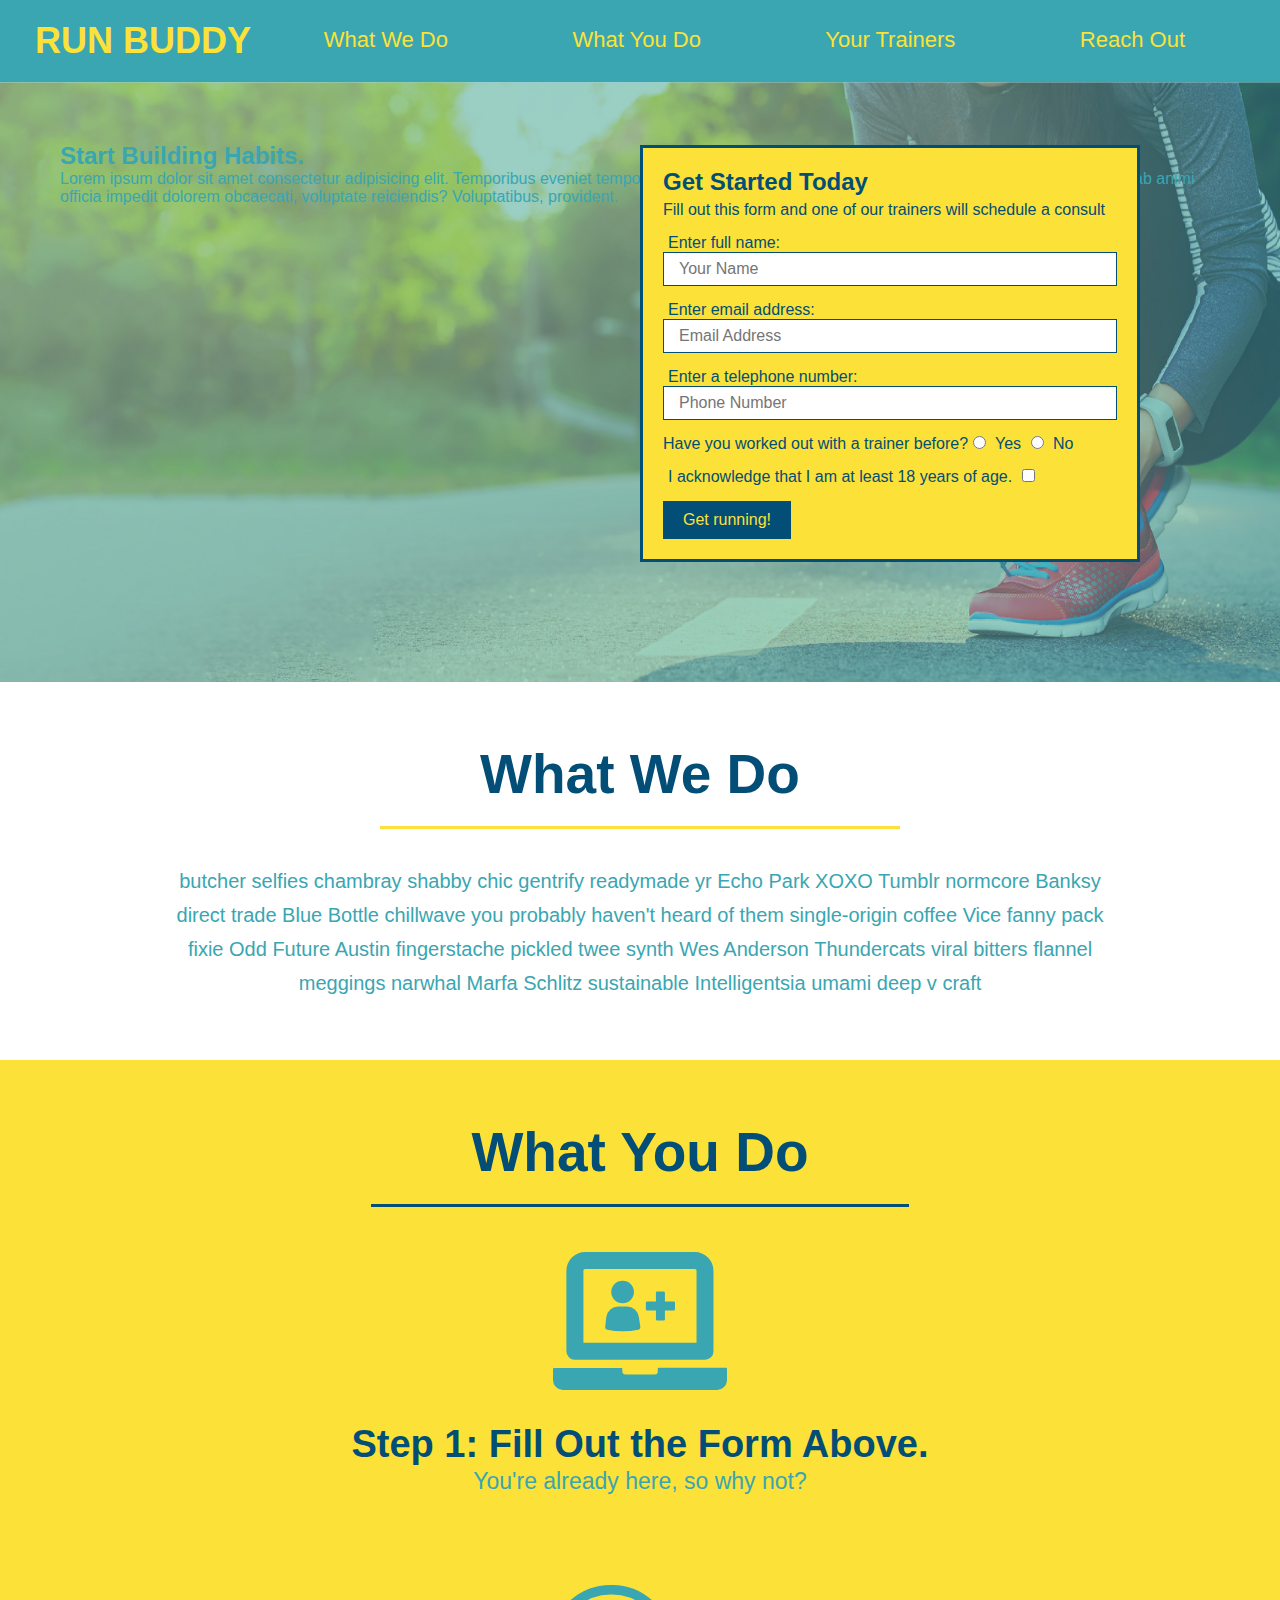
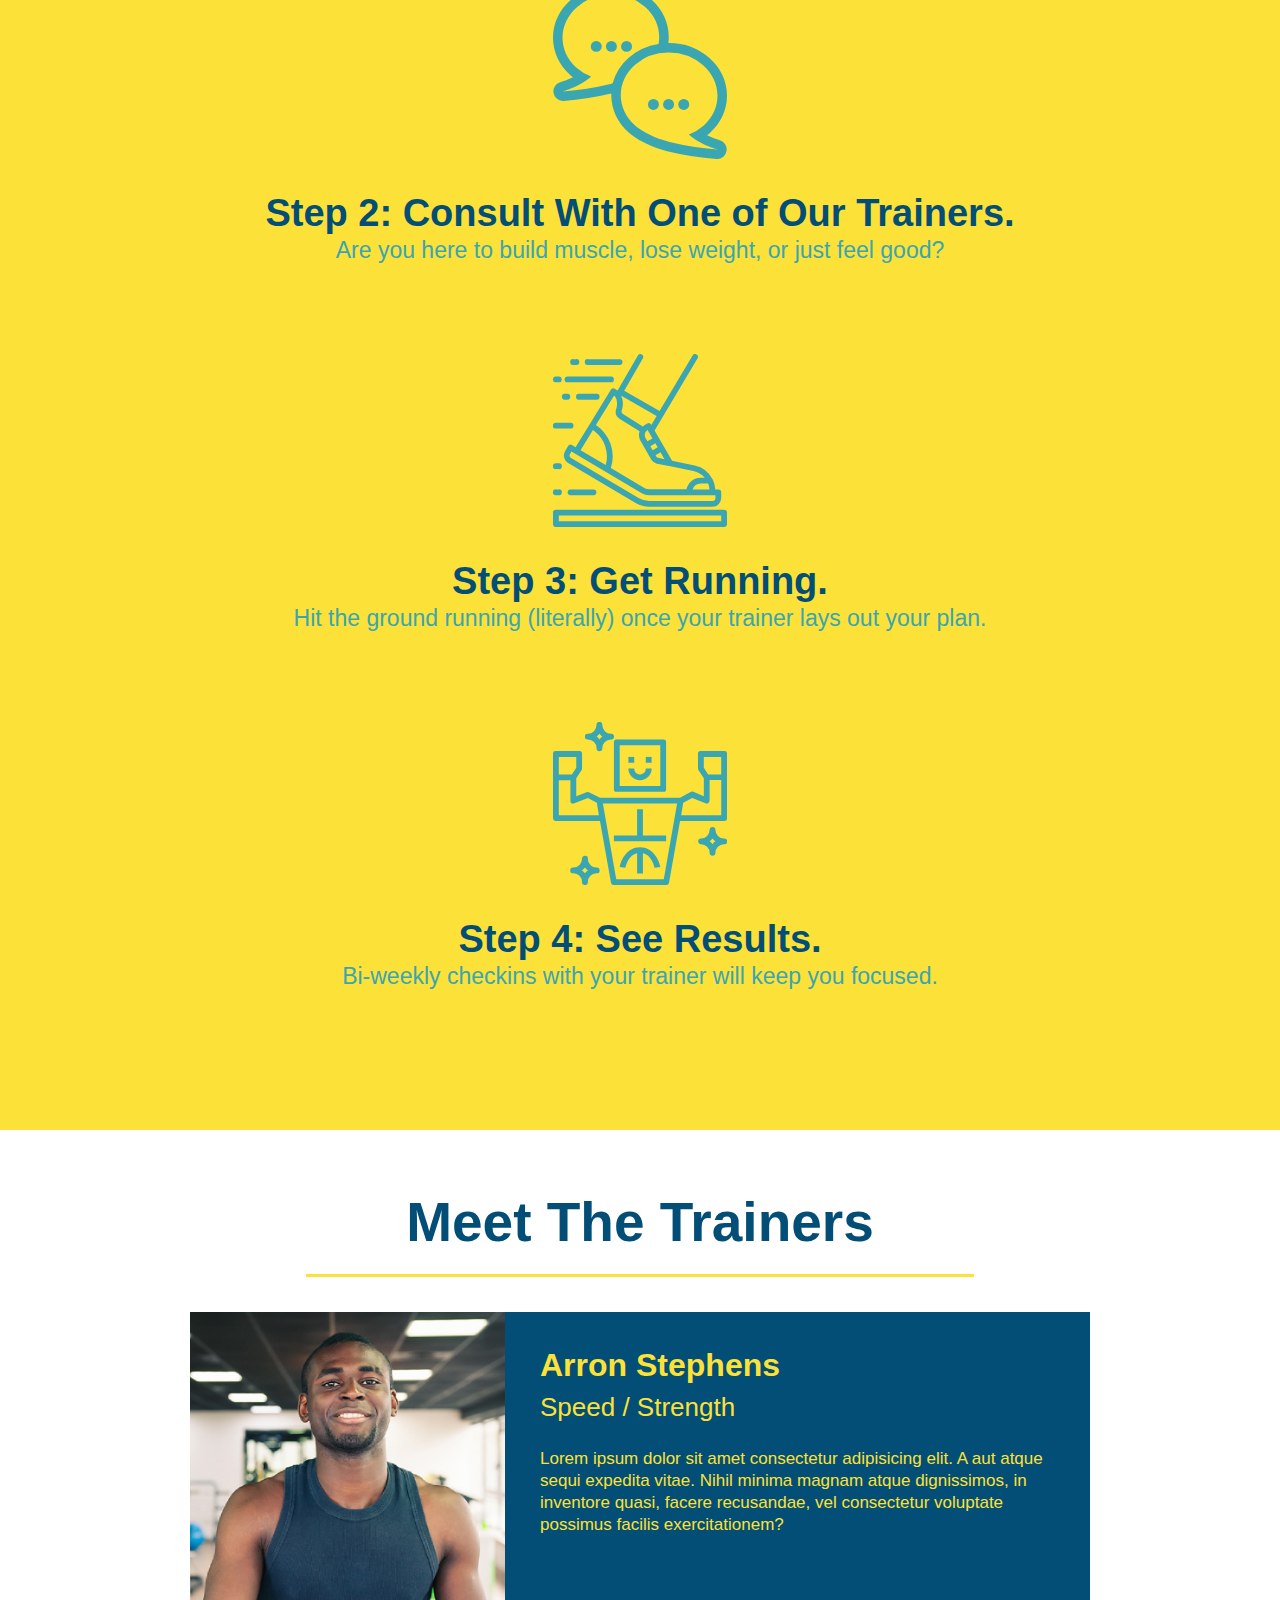
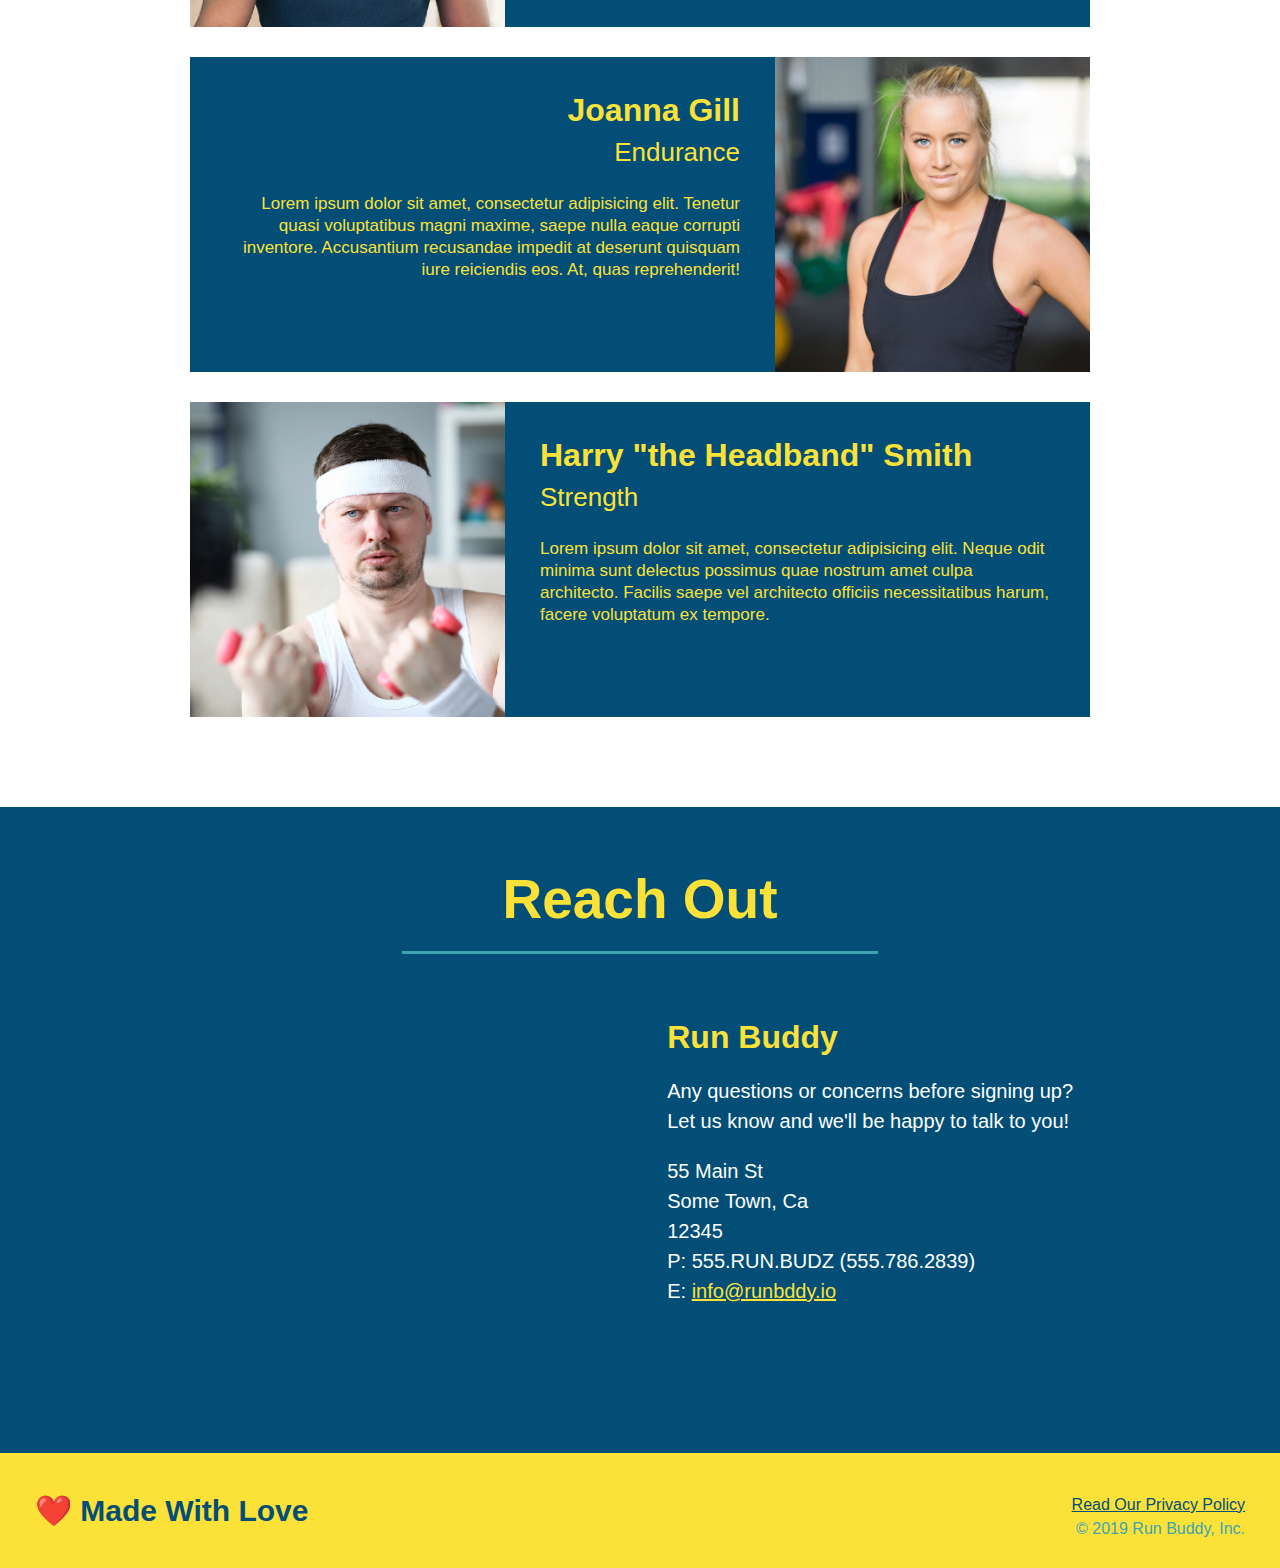
==== index.html @ f8ae4e5a "add content to hero, replace image" ====
<!DOCTYPE html>
<html lang="en">
    <head>
        <meta charset="UTF-8" />
        <title>Run Buddy</title>
        <link rel="stylesheet" href="./assets/css/style.css"/>
    </head>

    <body>
   
        <header>
            <h1>
                <a href="/">RUN BUDDY</a>
            </h1>
            <nav>
                <ul>
                    <li>
                        <a href="#what-we-do">What We Do</a>
                    </li>
                    <li>
                        <a href="#what-you-do">What You Do</a>
                    </li>
                    <li>
                        <a href="#your-trainers">Your Trainers</a>
                    </li>
                    <li>
                        <a href="#reach-out">Reach Out</a>
                    </li>
                </ul>
            </nav>
        </header>

    <!--hero/jumbotron-->
    <section class="hero">
        <div class="hero-cta">
            <h2>Start Building Habits.</h2>
            <p>
                Lorem ipsum dolor sit amet consectetur adipisicing elit. Temporibus eveniet tempora illum non nostrum quasi doloribus accusantium ex laudantium iste, ab animi officia impedit dolorem obcaecati, voluptate reiciendis? Voluptatibus, provident.
            </p>
        </div>
        <div class="hero-form">
            <h3>Get Started Today</h3>
            <p>Fill out this form and one of our trainers will schedule a consult</p>
    <!--sign-up form-->
        <form>
            <label for="name">Enter full name:</label>
            <input type="text" placeholder="Your Name" name="name" id="name" class="form-input"/>

            <label for="email">Enter email address:</label>
            <input type="email" placeholder="Email Address" name="email" id="email" class="form-input"/>

            <label for="phone">Enter a telephone number:</label>
            <input type="tel" placeholder="Phone Number" name="phone" id="phone" class="form-input"/>

            <p>Have you worked out with a trainer before?
                <input type="radio" name="trainer-confirm" id="trainer-yes"/>
                <label for="trainer-yes">Yes</label>

                <input type="radio" name="trainer-confirm" id="trainer-no"/>
                <label for="trainer-no">No</label>
            </p>
            <p> 
                <label for="checkbox">
                    I acknowledge that I am at least 18 years of age.
                </label>
                <input type="checkbox" name="age-confirm" id="checkbox"/>
            </p>
            <button type="submit">
                Get running!
            </button>
        </form>
        </div>
    </section>
    <!--end hero section-->

    <!--"what we do" section-->
        <section id="what-we-do" class="intro">
            <h2 class="section-title primary-border"> What We Do </h2> 
            <p>
                butcher selfies chambray shabby chic gentrify readymade yr Echo Park XOXO Tumblr normcore Banksy direct trade Blue Bottle chillwave you probably haven't heard of them single-origin coffee Vice fanny pack fixie Odd Future Austin fingerstache pickled twee synth Wes Anderson Thundercats viral bitters flannel meggings narwhal Marfa Schlitz sustainable Intelligentsia umami deep v craft
            </p>  
        </section>

    <!--"what you do" section-->
        <section id="what-you-do" class="steps">
            <h2 class="section-title secondary border">What You Do</h2>

            <div>
                <img src="./assets/images/step-1.svg" alt=""/>
                <h3><span>Step 1: Fill Out the Form Above.</span></h3>
                <p>You're already here, so why not?</p>
            </div>

            <div>
                <img src="./assets/images/step-2.svg" alt=""/>
                <h3><span>Step 2: Consult With One of Our Trainers.</span></h3>
                <p>Are you here to build muscle, lose weight, or just feel good?</p>
            </div>

            <div>
                <img src="./assets/images/step-3.svg" alt=""/>
                <h3><span>Step 3: Get Running.</span></h3>
                <p>Hit the ground running (literally) once your trainer lays out your plan.</p>
            </div>

            <div>
                <img src="./assets/images/step-4.svg" alt=""/>
                <h3><span>Step 4: See Results.</span></h3>
                <p>Bi-weekly checkins with your trainer will keep you focused.</p>
            </div>
        </section>

    <!--"meet the trainers"-->
        <section id="your-trainers" class="trainers">
            <h2 class="section-title primary-border">Meet The Trainers</h2>

            <article class="trainer">
                <img src="./assets/images/trainer-1.jpg" alt="Arron Stephens in his workout clothes, ready to pump iron"/>
                <div class="trainer-bio text-left">
                    <h3>Arron Stephens</h3>
                    <h4>Speed / Strength</h4>
                    <p>
                        Lorem ipsum dolor sit amet consectetur adipisicing elit. A aut atque sequi expedita vitae. Nihil minima magnam atque dignissimos, in inventore quasi, facere recusandae, vel consectetur voluptate possimus facilis exercitationem?
                    </p>
                </div>
            </article>

            <article class="trainer">
                <div class="trainer-bio text-right">
                    <h3>Joanna Gill</h3>
                    <h4>Endurance</h4>
                    <p>
                        Lorem ipsum dolor sit amet, consectetur adipisicing elit. Tenetur quasi voluptatibus magni maxime, saepe nulla eaque corrupti inventore. Accusantium recusandae impedit at deserunt quisquam iure reiciendis eos. At, quas reprehenderit!
                    </p>
                </div>
                <img src="./assets/images/trainer-2.jpg" alt="Joanna Gill cooling off after a workout"/>
            </article>

            <article class="trainer">
                <img src="./assets/images/trainer-3.jpg" alt="Harry Smith wearing a headband and lifting comically small pink weight"/>
                <div class="trainer-bio text-left">
                    <h3>Harry "the Headband" Smith</h3>
                    <h4>Strength</h4>
                    <p>
                        Lorem ipsum dolor sit amet, consectetur adipisicing elit. Neque odit minima sunt delectus possimus quae nostrum amet culpa architecto. Facilis saepe vel architecto officiis necessitatibus harum, facere voluptatum ex tempore.
                    </p>
                </div>
            </article>
        </section>

    <!--"reach out" section-->
        <section id="reach-out" class="contact">
            <h2 class="section-title secondary-border">Reach Out</h2>
            <div class="contact-info">
                <iframe src="https://www.google.com/maps/embed?pb=!1m18!1m12!1m3!1d3237.17334100823!2d-78.83972308459718!3d35.77111813264415!2m3!1f0!2f0!3f0!3m2!1i1024!2i768!4f13.1!3m3!1m2!1s0x89acf29d8d67847f%3A0x60f38604869093eb!2s402%20Heathridge%20Ln%2C%20Cary%2C%20NC%2027513!5e0!3m2!1sen!2sus!4v1649623286632!5m2!1sen!2sus" 
                style="border:0;" 
                allowfullscreen="" 
                loading="lazy" 
                referrerpolicy="no-referrer-when-downgrade">
                </iframe>
            <div>
                <h3>Run Buddy</h3>

                <p>
                    Any questions or concerns before signing up?
                    <br />
                    Let us know and we'll be happy to talk to you!
                </p>

                <address>
                    55 Main St <br />
                    Some Town, Ca <br />
                    12345 <br />
                    P: 555.RUN.BUDZ (555.786.2839) <br />
                    E: <a href="mailto:info@runboddy.io">info@runbddy.io</a>
                </address>
            </div>
        </div>
        </section>
    
        <footer>
            <h2>❤️ Made With Love</h2>
            <div>
            <a href ="./privacy-policy.html">Read Our Privacy Policy</a>
            <br />
            &copy; 2019 Run Buddy, Inc.
        </div>
        </footer>
       
    </body>
</html>
---- assets/css/style.css ----
/*whole page reformatting*/
* {
    margin: 0;
    padding: 0;
    box-sizing: border-box;
  }

/*formatting for body*/
body{
    color: #39a6b2;
    font-family: Helvetica, Arial, sans-serif;
}

/*formatting for header*/
header{
    padding: 20px 35px;
    background-color: #39a6b2;
}

header h1{
    font-weight: bold;
    font-size: 36px;
    color: #fce138;
    margin: 0;
    display: inline;
}

header a{
    text-decoration: none;
    color: #fce138;
}

header nav{
    float: right;
    margin: 7px 0;
}

header nav ul li{
    margin: 0 30px;
    font-weight: lighter;
    display: inline;
}

header nav ul li a {
    margin: 0 30px;
    font-weight: lighter;
    font-size: 22px;
  }

/*formatting for homepage hero section*/
.hero{
    background-image: url("../images/hero-bg.jpg");
    height: 600px;
    background-size: cover;
    background-position: center;
    position: relative;
}

.hero-form{
    border: solid 3px #024e76;
    background-color: #fce138;
    padding: 20px;
    width: 500px;
    color: #024e76;
    position: absolute;
    bottom: 120px;
    right: 140px;
}

.hero-form h3{
    font-size: 24px;
    margin: 0;
}

.hero-form p{
    margin: 5px 0 15px 0;
}

.form-input{
    border: 1px solid #024e76;
    display: block;
    padding: 7px 15px;
    font-size: 16px;
    color: #024e76;
    width: 100%;
    margin-bottom: 15px;
}

.hero-form label{
    margin: 0 5px;
}

.hero-form button{
    background-color: #024e76;
    color: #fce138;
    border: none;
    padding: 10px 20px;
    font-size: 16px;
}

/*sections general formatting*/
.section-title{
    font-size: 55px;
    color: #024e76;
    margin-bottom: 35px;
    padding: 0 100px 20px 100px;
    display: inline-block;
    border-bottom: 3px solid;
}

.primary-border{
    border-color: #fce138;
}

.secondary-border{
    border-color: #39a6b2;
}

/*formatting for What We Do*/
.intro{
    text-align: center;
}

.intro p{
    margin: 0 auto;
    line-height: 1.7;
    color: #39a6b2;
    width: 80%;
    font-size: 20px;
}

/*formatting for What You Do*/
.steps{
    text-align: center;
    background-color: #fce138;
}

.steps div{
    margin-bottom: 80px;
}

.steps img{
    width: 15%;
    margin: 10px 0;
}

.steps h3{
    color: #024e76;
    font-size: 46px;
    margin-top: 10px;
}

.steps p{
    color: #39a6b2;
    font-size: 23px;
}

.steps span{
    font-size: 38px;
}

/*formatting for trainers*/
.trainers{
    text-align: center;
}

.trainer{
    width: 900px;
    margin: 0 auto 30px auto;
    background: #024e76;
    color: #fce138;
    overflow: auto;
}

.trainer img{
    width: 35%;
    float: left;
}

.trainer-bio{
    padding: 35px;
    float: left;
    width: 65%;
}

.text-left{
    text-align: left;
}

.text-right{
    text-align: right;
}

.trainer-bio h3{
    font-size: 32px;
    margin-bottom: 8px;
}

.trainer-bio h4{
    font-weight: lighter;
    font-size: 26px;
    margin-bottom: 25px;
}

.trainer-bio p{
    font-size: 17px;
    line-height: 1.3;
}

/*formatting for contact section*/
.contact{
background-color: #024e76;
text-align: center;
}

.contact h2{
    color: #fce138;
}

.contact-info div {
    width: 410px;
    display: inline-block;
    vertical-align: top;
    text-align: left;
    margin: 30px 0 0 60px;
    color: white;
  }

.contact-info iframe{
    width: 400px;
    height: 400px;
}

.contact-info h3{
    color: #fce138;
    font-size: 32px;
}

.contact-info p, .contact-info address{
    margin: 20px 0;
    line-height: 1.5;
    font-size: 20px;
    font-style: normal;
}

.contact-info a{
    color: #fce138;
}

/*formatting for footer*/
footer {
    background: #fce138;
    width: 100%;
    padding: 40px 35px;
  }

  footer h2 {
    display: inline;
    color: #024e76;
    font-size: 30px;
    margin: 0;
  }

  footer div {
    float: right;
    line-height: 1.5;
    text-align: right;
  }

  footer a {
    color: #024e76;
  }

  /*all section elements styling*/
  section{
      padding: 60px;
  }
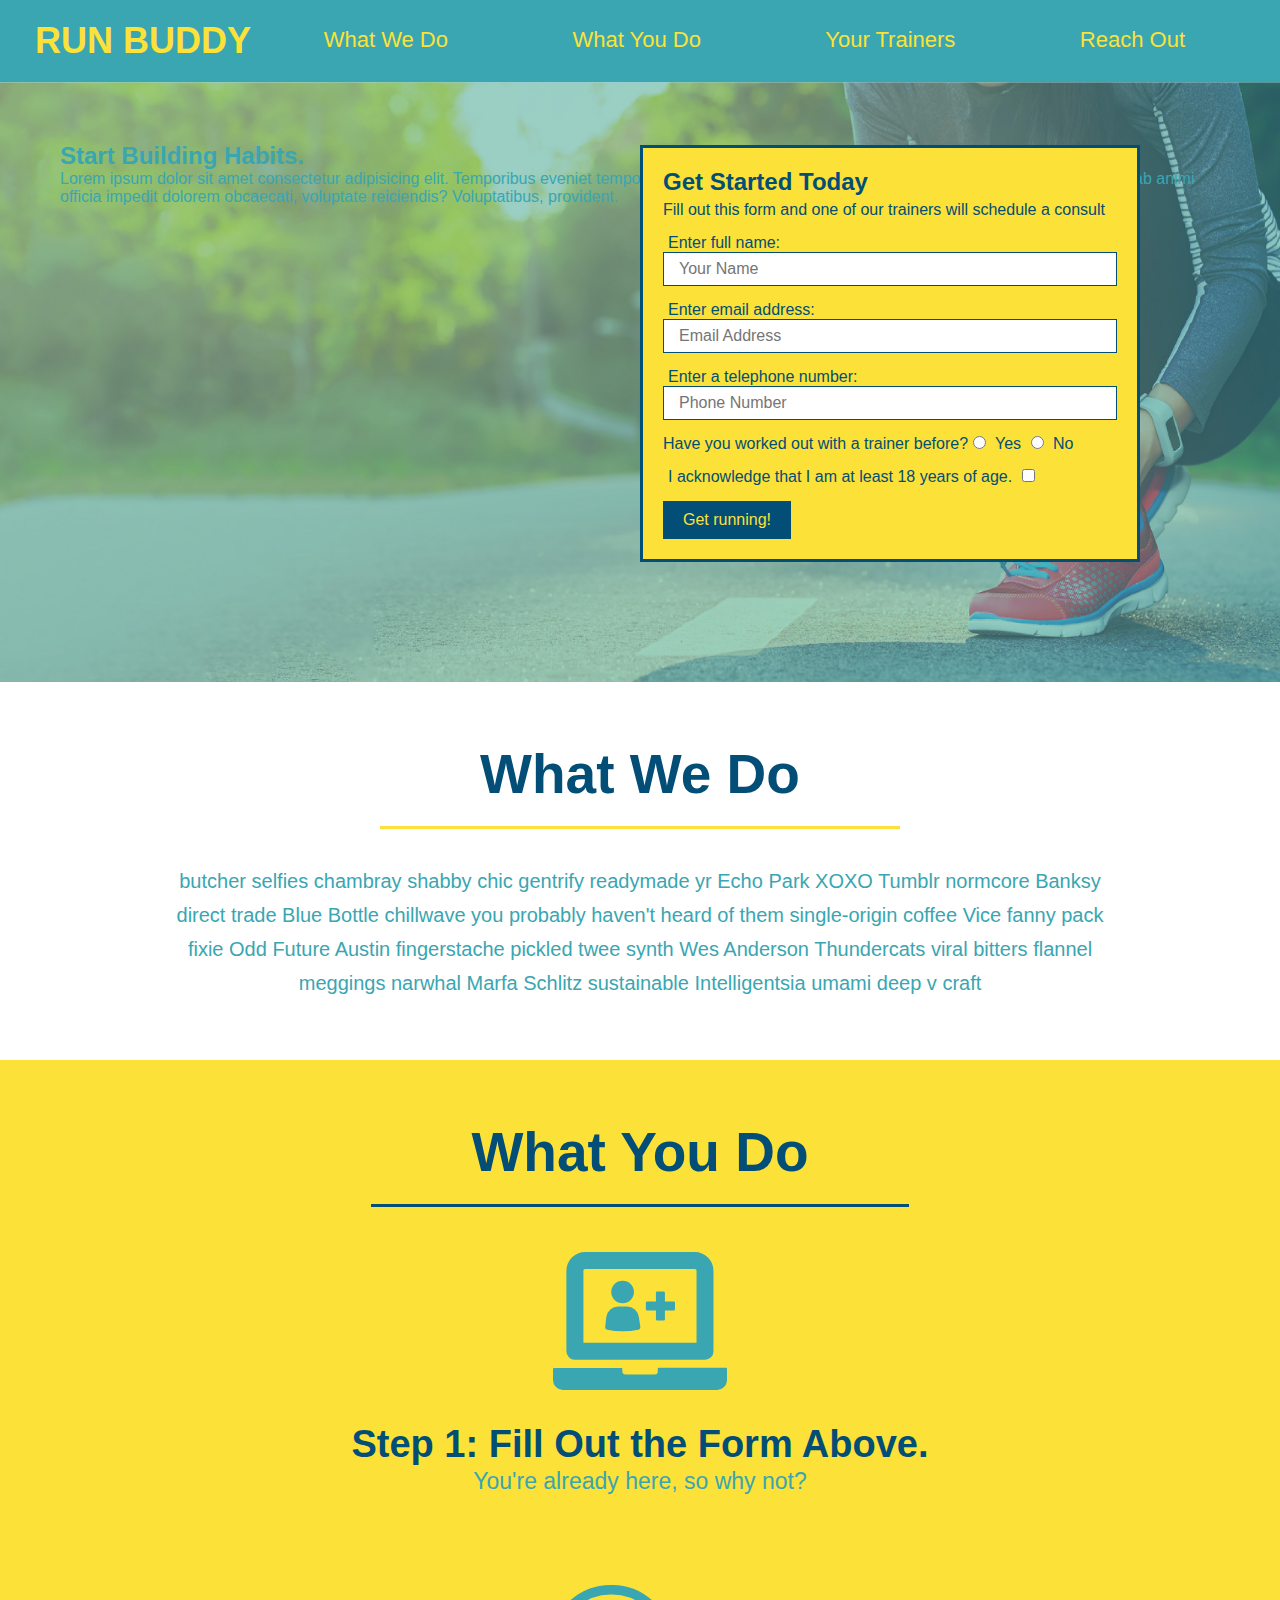
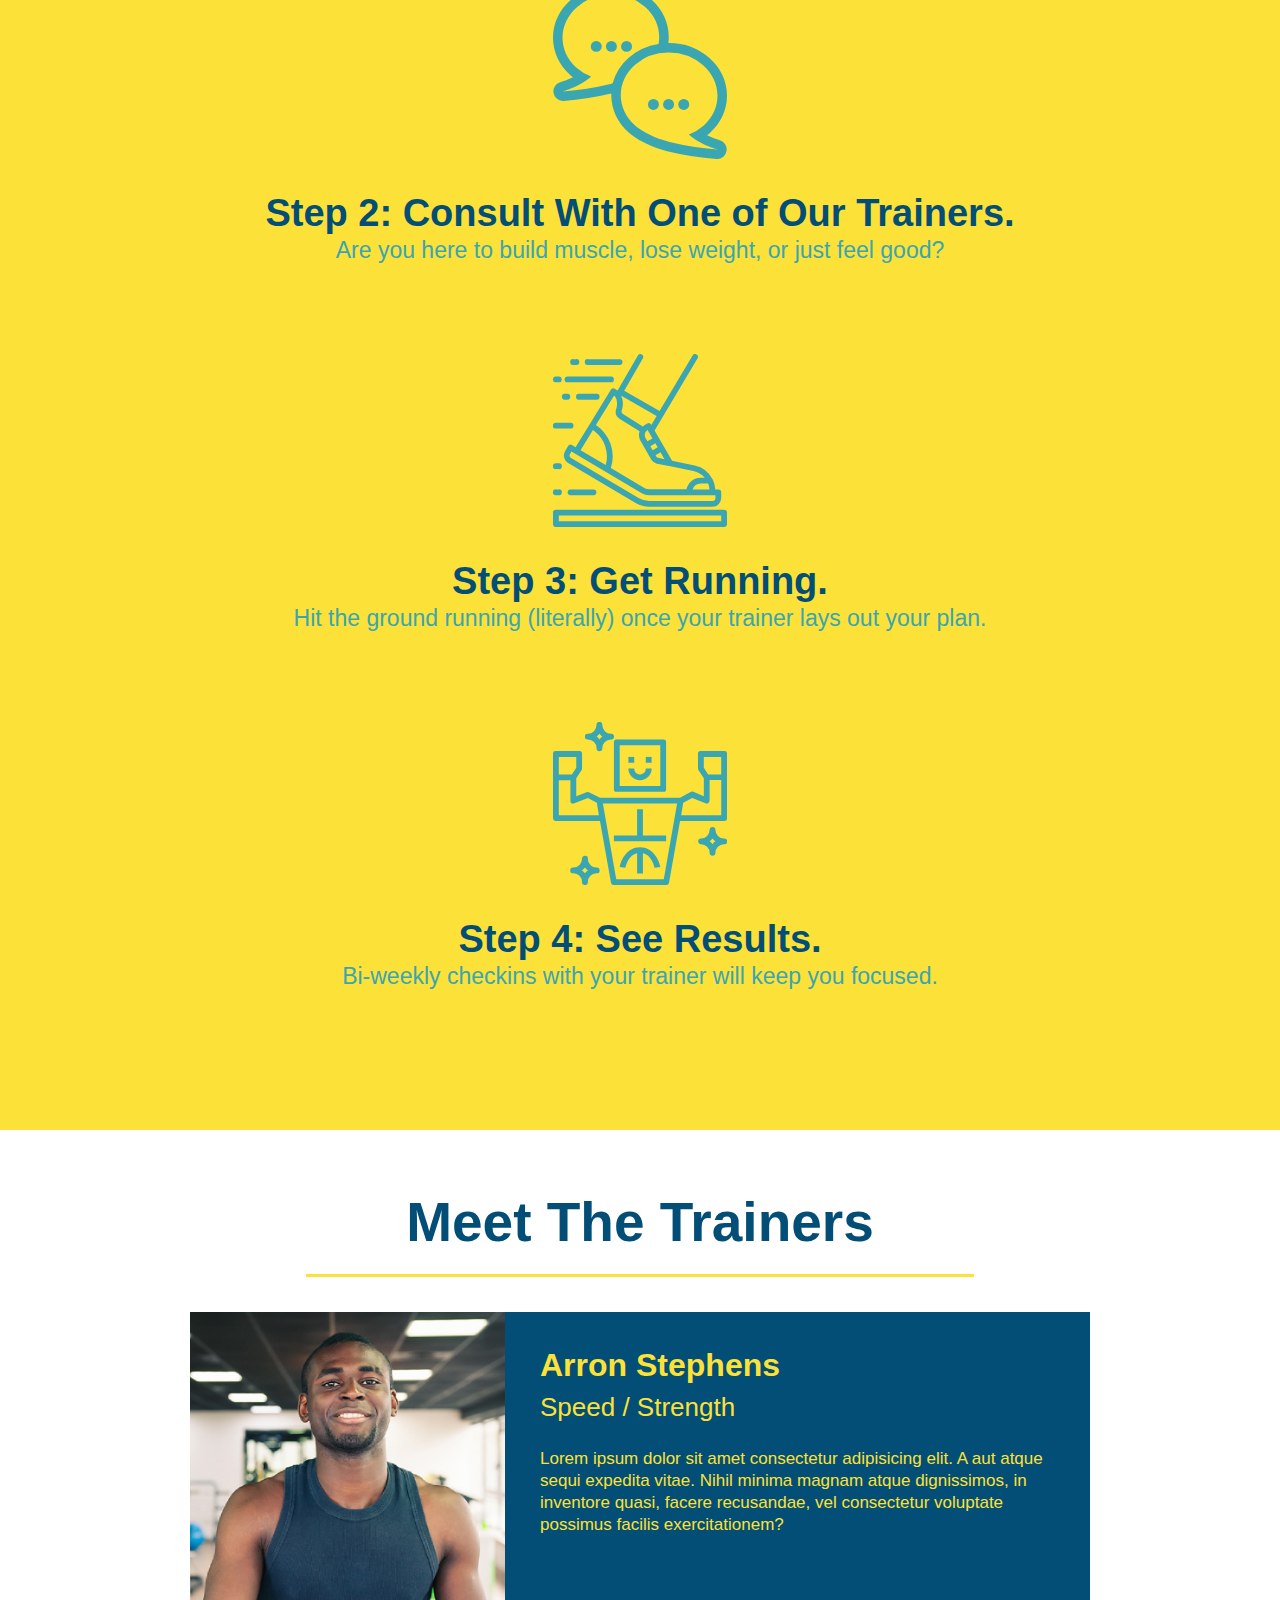
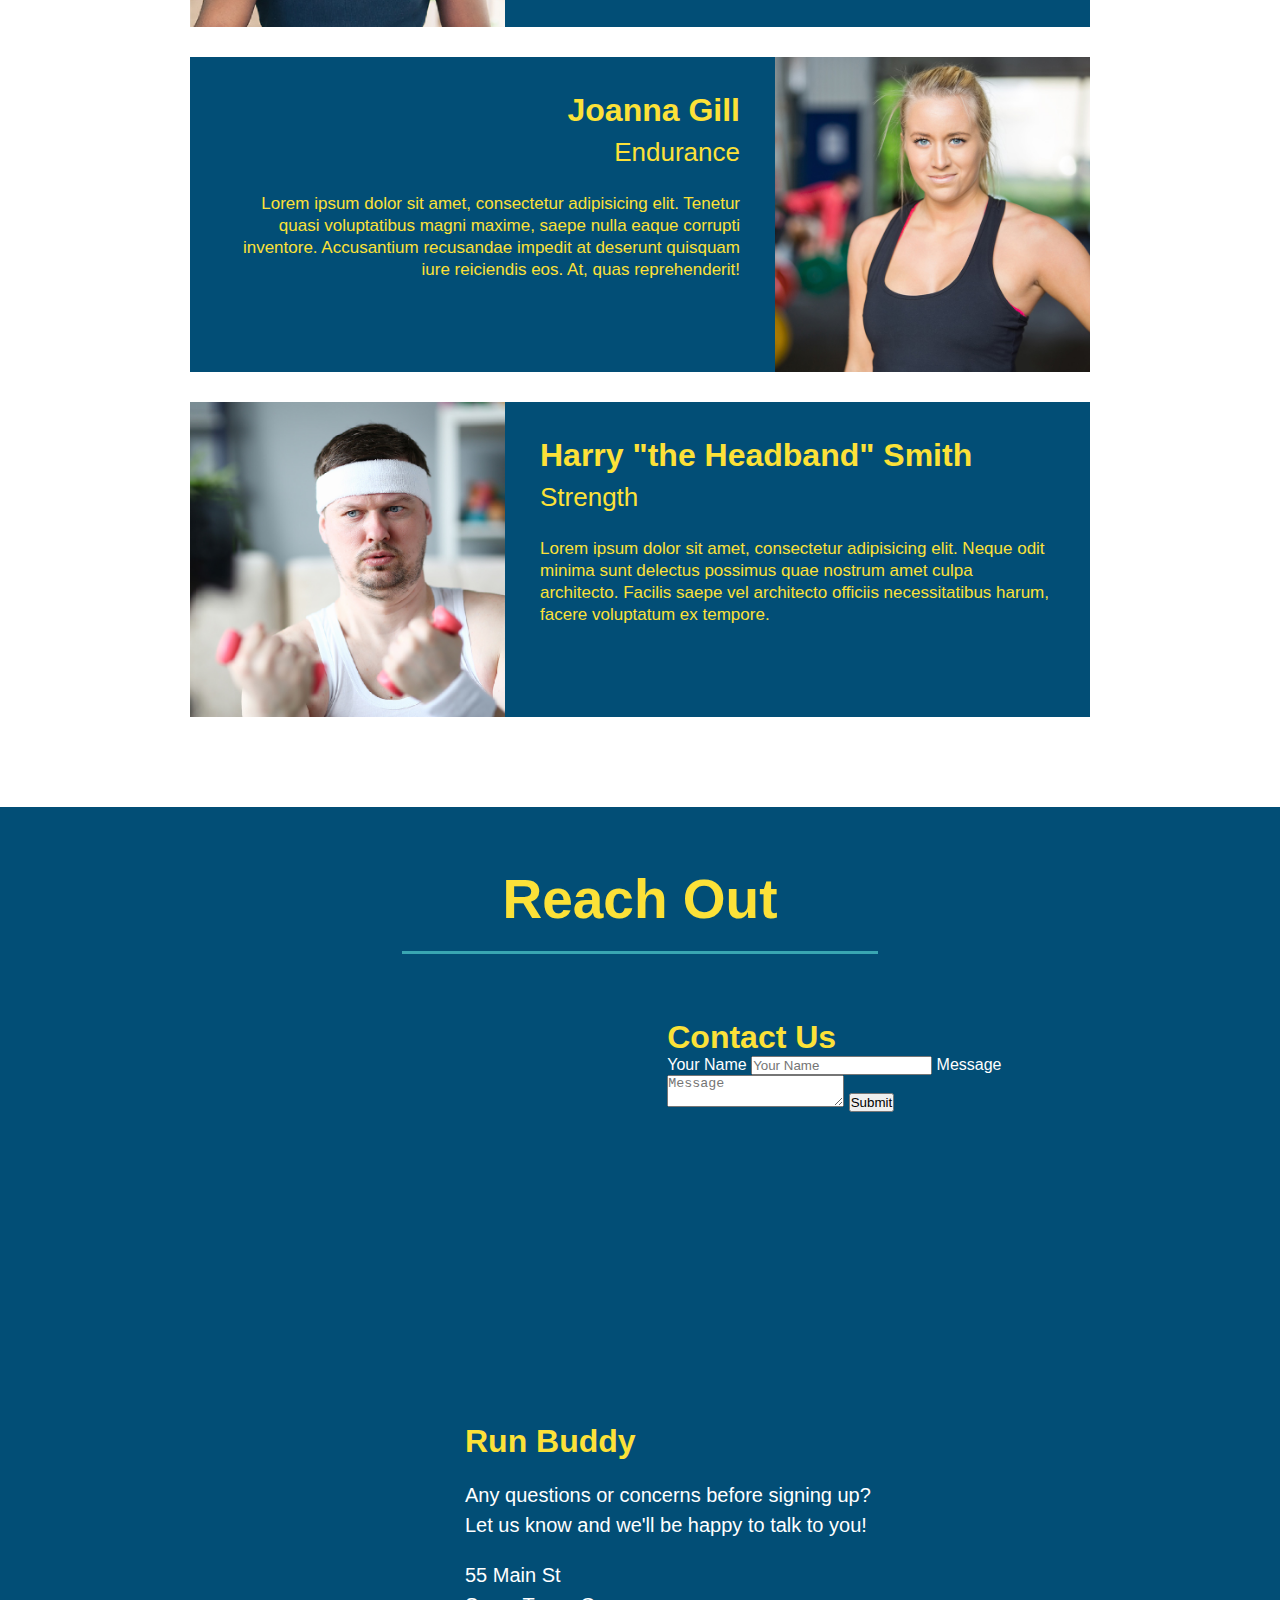
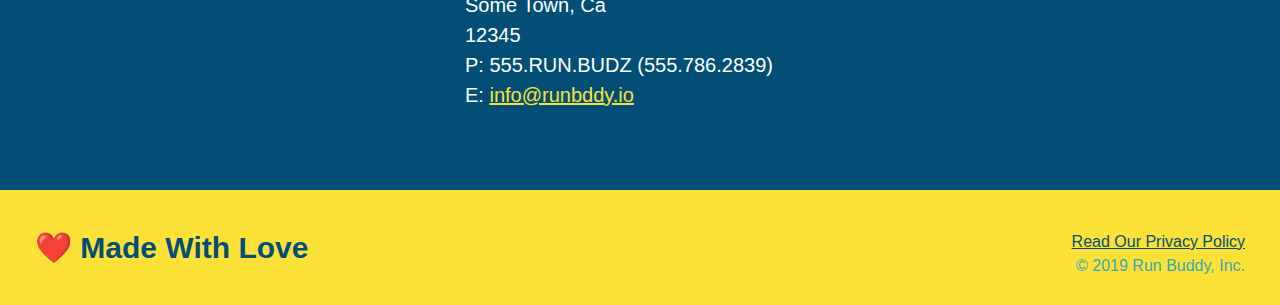
==== commit 6ddc16e3: "add contact form" ====
--- a/index.html
+++ b/index.html
@@ -1,163 +1,186 @@
 <!DOCTYPE html>
 <html lang="en">
-    <head>
-        <meta charset="UTF-8" />
-        <title>Run Buddy</title>
-        <link rel="stylesheet" href="./assets/css/style.css"/>
-    </head>
-
-    <body>
-   
-        <header>
-            <h1>
-                <a href="/">RUN BUDDY</a>
-            </h1>
-            <nav>
-                <ul>
-                    <li>
-                        <a href="#what-we-do">What We Do</a>
-                    </li>
-                    <li>
-                        <a href="#what-you-do">What You Do</a>
-                    </li>
-                    <li>
-                        <a href="#your-trainers">Your Trainers</a>
-                    </li>
-                    <li>
-                        <a href="#reach-out">Reach Out</a>
-                    </li>
-                </ul>
-            </nav>
-        </header>
+
+<head>
+    <meta charset="UTF-8" />
+    <title>Run Buddy</title>
+    <link rel="stylesheet" href="./assets/css/style.css" />
+</head>
+
+<body>
+
+    <header>
+        <h1>
+            <a href="/">RUN BUDDY</a>
+        </h1>
+        <nav>
+            <ul>
+                <li>
+                    <a href="#what-we-do">What We Do</a>
+                </li>
+                <li>
+                    <a href="#what-you-do">What You Do</a>
+                </li>
+                <li>
+                    <a href="#your-trainers">Your Trainers</a>
+                </li>
+                <li>
+                    <a href="#reach-out">Reach Out</a>
+                </li>
+            </ul>
+        </nav>
+    </header>
 
     <!--hero/jumbotron-->
     <section class="hero">
         <div class="hero-cta">
             <h2>Start Building Habits.</h2>
             <p>
-                Lorem ipsum dolor sit amet consectetur adipisicing elit. Temporibus eveniet tempora illum non nostrum quasi doloribus accusantium ex laudantium iste, ab animi officia impedit dolorem obcaecati, voluptate reiciendis? Voluptatibus, provident.
+                Lorem ipsum dolor sit amet consectetur adipisicing elit. Temporibus eveniet tempora illum non nostrum
+                quasi doloribus accusantium ex laudantium iste, ab animi officia impedit dolorem obcaecati, voluptate
+                reiciendis? Voluptatibus, provident.
             </p>
         </div>
         <div class="hero-form">
             <h3>Get Started Today</h3>
             <p>Fill out this form and one of our trainers will schedule a consult</p>
-    <!--sign-up form-->
-        <form>
-            <label for="name">Enter full name:</label>
-            <input type="text" placeholder="Your Name" name="name" id="name" class="form-input"/>
-
-            <label for="email">Enter email address:</label>
-            <input type="email" placeholder="Email Address" name="email" id="email" class="form-input"/>
-
-            <label for="phone">Enter a telephone number:</label>
-            <input type="tel" placeholder="Phone Number" name="phone" id="phone" class="form-input"/>
-
-            <p>Have you worked out with a trainer before?
-                <input type="radio" name="trainer-confirm" id="trainer-yes"/>
-                <label for="trainer-yes">Yes</label>
-
-                <input type="radio" name="trainer-confirm" id="trainer-no"/>
-                <label for="trainer-no">No</label>
-            </p>
-            <p> 
-                <label for="checkbox">
-                    I acknowledge that I am at least 18 years of age.
-                </label>
-                <input type="checkbox" name="age-confirm" id="checkbox"/>
-            </p>
-            <button type="submit">
-                Get running!
-            </button>
-        </form>
+            <!--sign-up form-->
+            <form>
+                <label for="name">Enter full name:</label>
+                <input type="text" placeholder="Your Name" name="name" id="name" class="form-input" />
+
+                <label for="email">Enter email address:</label>
+                <input type="email" placeholder="Email Address" name="email" id="email" class="form-input" />
+
+                <label for="phone">Enter a telephone number:</label>
+                <input type="tel" placeholder="Phone Number" name="phone" id="phone" class="form-input" />
+
+                <p>Have you worked out with a trainer before?
+                    <input type="radio" name="trainer-confirm" id="trainer-yes" />
+                    <label for="trainer-yes">Yes</label>
+
+                    <input type="radio" name="trainer-confirm" id="trainer-no" />
+                    <label for="trainer-no">No</label>
+                </p>
+                <p>
+                    <label for="checkbox">
+                        I acknowledge that I am at least 18 years of age.
+                    </label>
+                    <input type="checkbox" name="age-confirm" id="checkbox" />
+                </p>
+                <button type="submit">
+                    Get running!
+                </button>
+            </form>
         </div>
     </section>
     <!--end hero section-->
 
     <!--"what we do" section-->
-        <section id="what-we-do" class="intro">
-            <h2 class="section-title primary-border"> What We Do </h2> 
-            <p>
-                butcher selfies chambray shabby chic gentrify readymade yr Echo Park XOXO Tumblr normcore Banksy direct trade Blue Bottle chillwave you probably haven't heard of them single-origin coffee Vice fanny pack fixie Odd Future Austin fingerstache pickled twee synth Wes Anderson Thundercats viral bitters flannel meggings narwhal Marfa Schlitz sustainable Intelligentsia umami deep v craft
-            </p>  
-        </section>
+    <section id="what-we-do" class="intro">
+        <h2 class="section-title primary-border"> What We Do </h2>
+        <p>
+            butcher selfies chambray shabby chic gentrify readymade yr Echo Park XOXO Tumblr normcore Banksy direct
+            trade Blue Bottle chillwave you probably haven't heard of them single-origin coffee Vice fanny pack fixie
+            Odd Future Austin fingerstache pickled twee synth Wes Anderson Thundercats viral bitters flannel meggings
+            narwhal Marfa Schlitz sustainable Intelligentsia umami deep v craft
+        </p>
+    </section>
 
     <!--"what you do" section-->
-        <section id="what-you-do" class="steps">
-            <h2 class="section-title secondary border">What You Do</h2>
-
-            <div>
-                <img src="./assets/images/step-1.svg" alt=""/>
-                <h3><span>Step 1: Fill Out the Form Above.</span></h3>
-                <p>You're already here, so why not?</p>
-            </div>
-
-            <div>
-                <img src="./assets/images/step-2.svg" alt=""/>
-                <h3><span>Step 2: Consult With One of Our Trainers.</span></h3>
-                <p>Are you here to build muscle, lose weight, or just feel good?</p>
-            </div>
-
-            <div>
-                <img src="./assets/images/step-3.svg" alt=""/>
-                <h3><span>Step 3: Get Running.</span></h3>
-                <p>Hit the ground running (literally) once your trainer lays out your plan.</p>
-            </div>
-
-            <div>
-                <img src="./assets/images/step-4.svg" alt=""/>
-                <h3><span>Step 4: See Results.</span></h3>
-                <p>Bi-weekly checkins with your trainer will keep you focused.</p>
-            </div>
-        </section>
+    <section id="what-you-do" class="steps">
+        <h2 class="section-title secondary border">What You Do</h2>
+
+        <div>
+            <img src="./assets/images/step-1.svg" alt="" />
+            <h3><span>Step 1: Fill Out the Form Above.</span></h3>
+            <p>You're already here, so why not?</p>
+        </div>
+
+        <div>
+            <img src="./assets/images/step-2.svg" alt="" />
+            <h3><span>Step 2: Consult With One of Our Trainers.</span></h3>
+            <p>Are you here to build muscle, lose weight, or just feel good?</p>
+        </div>
+
+        <div>
+            <img src="./assets/images/step-3.svg" alt="" />
+            <h3><span>Step 3: Get Running.</span></h3>
+            <p>Hit the ground running (literally) once your trainer lays out your plan.</p>
+        </div>
+
+        <div>
+            <img src="./assets/images/step-4.svg" alt="" />
+            <h3><span>Step 4: See Results.</span></h3>
+            <p>Bi-weekly checkins with your trainer will keep you focused.</p>
+        </div>
+    </section>
 
     <!--"meet the trainers"-->
-        <section id="your-trainers" class="trainers">
-            <h2 class="section-title primary-border">Meet The Trainers</h2>
-
-            <article class="trainer">
-                <img src="./assets/images/trainer-1.jpg" alt="Arron Stephens in his workout clothes, ready to pump iron"/>
-                <div class="trainer-bio text-left">
-                    <h3>Arron Stephens</h3>
-                    <h4>Speed / Strength</h4>
-                    <p>
-                        Lorem ipsum dolor sit amet consectetur adipisicing elit. A aut atque sequi expedita vitae. Nihil minima magnam atque dignissimos, in inventore quasi, facere recusandae, vel consectetur voluptate possimus facilis exercitationem?
-                    </p>
-                </div>
-            </article>
-
-            <article class="trainer">
-                <div class="trainer-bio text-right">
-                    <h3>Joanna Gill</h3>
-                    <h4>Endurance</h4>
-                    <p>
-                        Lorem ipsum dolor sit amet, consectetur adipisicing elit. Tenetur quasi voluptatibus magni maxime, saepe nulla eaque corrupti inventore. Accusantium recusandae impedit at deserunt quisquam iure reiciendis eos. At, quas reprehenderit!
-                    </p>
-                </div>
-                <img src="./assets/images/trainer-2.jpg" alt="Joanna Gill cooling off after a workout"/>
-            </article>
-
-            <article class="trainer">
-                <img src="./assets/images/trainer-3.jpg" alt="Harry Smith wearing a headband and lifting comically small pink weight"/>
-                <div class="trainer-bio text-left">
-                    <h3>Harry "the Headband" Smith</h3>
-                    <h4>Strength</h4>
-                    <p>
-                        Lorem ipsum dolor sit amet, consectetur adipisicing elit. Neque odit minima sunt delectus possimus quae nostrum amet culpa architecto. Facilis saepe vel architecto officiis necessitatibus harum, facere voluptatum ex tempore.
-                    </p>
-                </div>
-            </article>
-        </section>
+    <section id="your-trainers" class="trainers">
+        <h2 class="section-title primary-border">Meet The Trainers</h2>
+
+        <article class="trainer">
+            <img src="./assets/images/trainer-1.jpg" alt="Arron Stephens in his workout clothes, ready to pump iron" />
+            <div class="trainer-bio text-left">
+                <h3>Arron Stephens</h3>
+                <h4>Speed / Strength</h4>
+                <p>
+                    Lorem ipsum dolor sit amet consectetur adipisicing elit. A aut atque sequi expedita vitae. Nihil
+                    minima magnam atque dignissimos, in inventore quasi, facere recusandae, vel consectetur voluptate
+                    possimus facilis exercitationem?
+                </p>
+            </div>
+        </article>
+
+        <article class="trainer">
+            <div class="trainer-bio text-right">
+                <h3>Joanna Gill</h3>
+                <h4>Endurance</h4>
+                <p>
+                    Lorem ipsum dolor sit amet, consectetur adipisicing elit. Tenetur quasi voluptatibus magni maxime,
+                    saepe nulla eaque corrupti inventore. Accusantium recusandae impedit at deserunt quisquam iure
+                    reiciendis eos. At, quas reprehenderit!
+                </p>
+            </div>
+            <img src="./assets/images/trainer-2.jpg" alt="Joanna Gill cooling off after a workout" />
+        </article>
+
+        <article class="trainer">
+            <img src="./assets/images/trainer-3.jpg"
+                alt="Harry Smith wearing a headband and lifting comically small pink weight" />
+            <div class="trainer-bio text-left">
+                <h3>Harry "the Headband" Smith</h3>
+                <h4>Strength</h4>
+                <p>
+                    Lorem ipsum dolor sit amet, consectetur adipisicing elit. Neque odit minima sunt delectus possimus
+                    quae nostrum amet culpa architecto. Facilis saepe vel architecto officiis necessitatibus harum,
+                    facere voluptatum ex tempore.
+                </p>
+            </div>
+        </article>
+    </section>
 
     <!--"reach out" section-->
-        <section id="reach-out" class="contact">
-            <h2 class="section-title secondary-border">Reach Out</h2>
-            <div class="contact-info">
-                <iframe src="https://www.google.com/maps/embed?pb=!1m18!1m12!1m3!1d3237.17334100823!2d-78.83972308459718!3d35.77111813264415!2m3!1f0!2f0!3f0!3m2!1i1024!2i768!4f13.1!3m3!1m2!1s0x89acf29d8d67847f%3A0x60f38604869093eb!2s402%20Heathridge%20Ln%2C%20Cary%2C%20NC%2027513!5e0!3m2!1sen!2sus!4v1649623286632!5m2!1sen!2sus" 
-                style="border:0;" 
-                allowfullscreen="" 
-                loading="lazy" 
-                referrerpolicy="no-referrer-when-downgrade">
-                </iframe>
+    <section id="reach-out" class="contact">
+        <h2 class="section-title secondary-border">Reach Out</h2>
+        <div class="contact-info">
+            <iframe
+                src="https://www.google.com/maps/embed?pb=!1m18!1m12!1m3!1d3237.17334100823!2d-78.83972308459718!3d35.77111813264415!2m3!1f0!2f0!3f0!3m2!1i1024!2i768!4f13.1!3m3!1m2!1s0x89acf29d8d67847f%3A0x60f38604869093eb!2s402%20Heathridge%20Ln%2C%20Cary%2C%20NC%2027513!5e0!3m2!1sen!2sus!4v1649623286632!5m2!1sen!2sus"
+                style="border:0;" allowfullscreen="" loading="lazy" referrerpolicy="no-referrer-when-downgrade">
+            </iframe>
+            <div class="contact-form">
+                <h3>Contact Us</h3>
+                <form>
+                    <label for="contact-name">Your Name</label>
+                    <input type="text" id="contact-name" placeholder="Your Name" />
+
+                    <label for="contact-message">Message</label>
+                    <textarea id="contact-message" placeholder="Message"></textarea>
+
+                    <button type="submit">Submit</button>
+                </form>
+            </div>
             <div>
                 <h3>Run Buddy</h3>
 
@@ -176,16 +199,17 @@
                 </address>
             </div>
         </div>
-        </section>
-    
-        <footer>
-            <h2>❤️ Made With Love</h2>
-            <div>
-            <a href ="./privacy-policy.html">Read Our Privacy Policy</a>
+    </section>
+
+    <footer>
+        <h2>❤️ Made With Love</h2>
+        <div>
+            <a href="./privacy-policy.html">Read Our Privacy Policy</a>
             <br />
             &copy; 2019 Run Buddy, Inc.
         </div>
-        </footer>
-       
-    </body>
-</html>
+    </footer>
+
+</body>
+
+</html>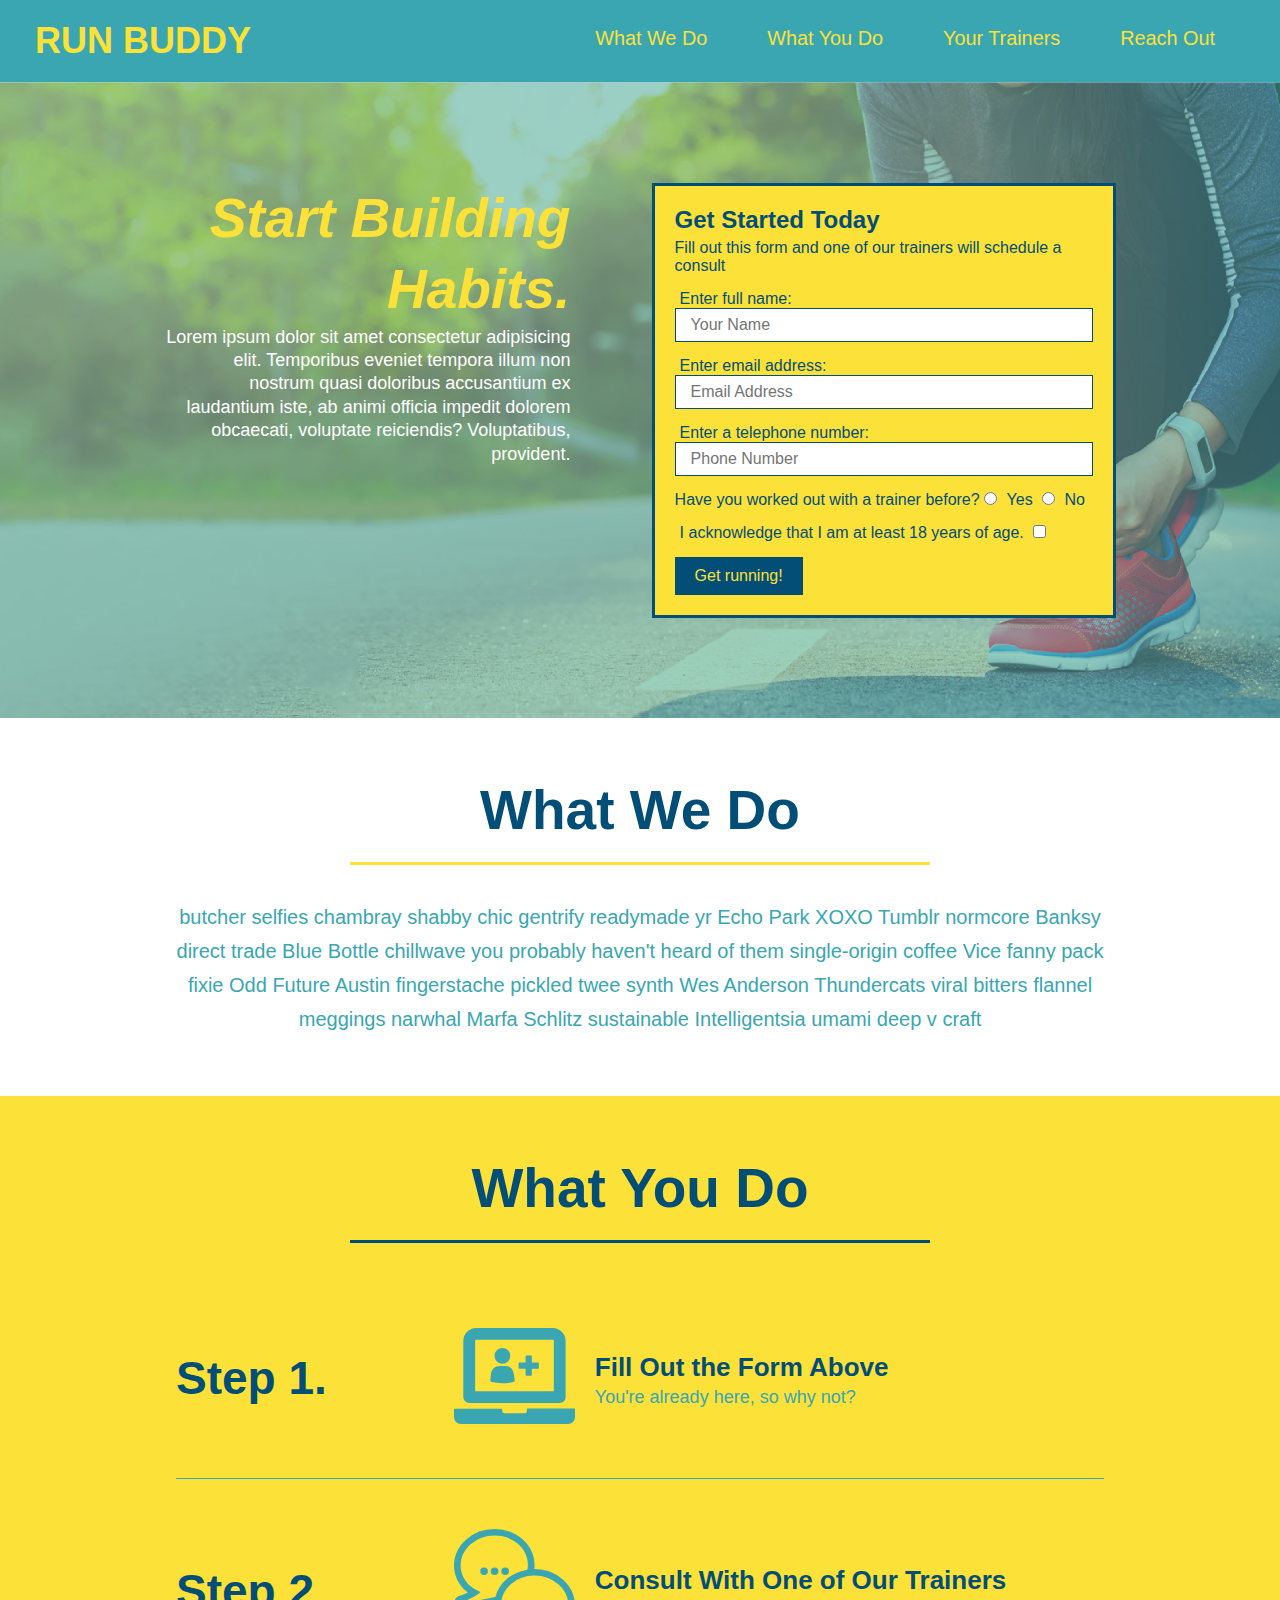
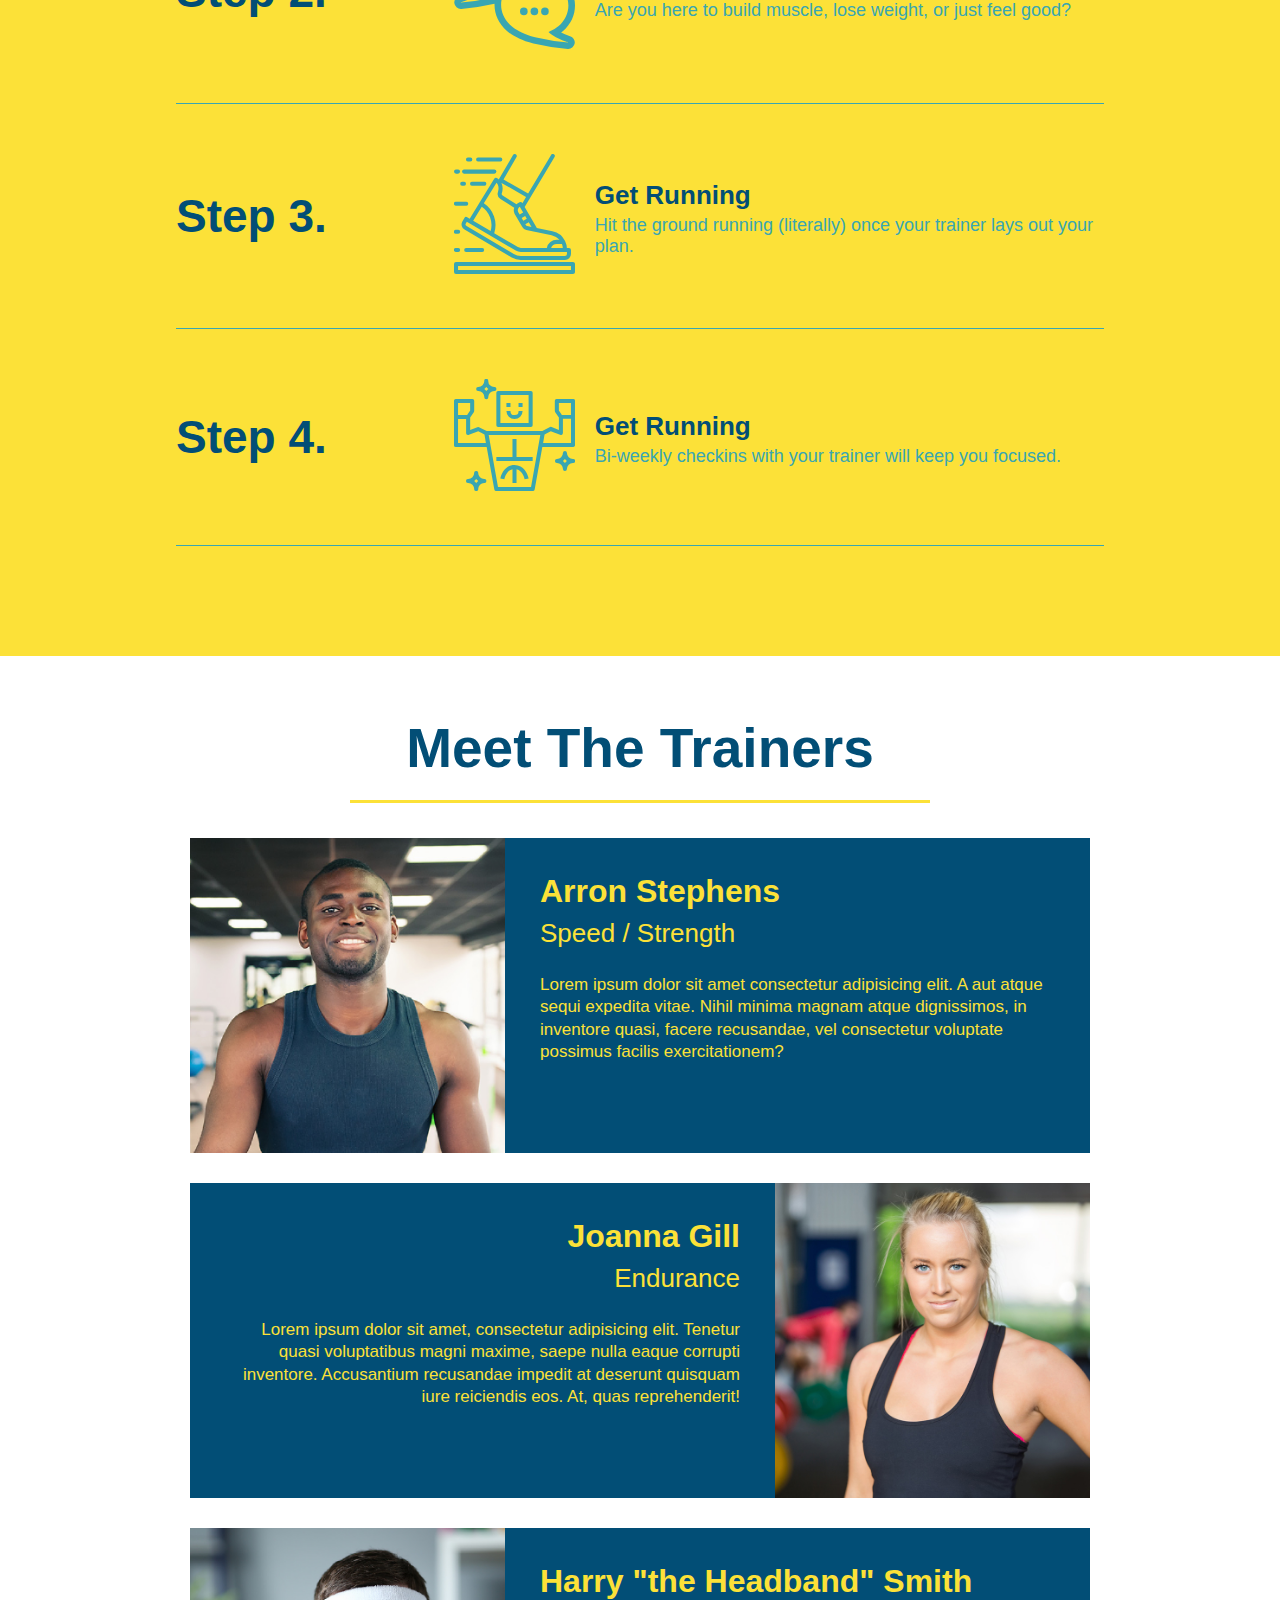
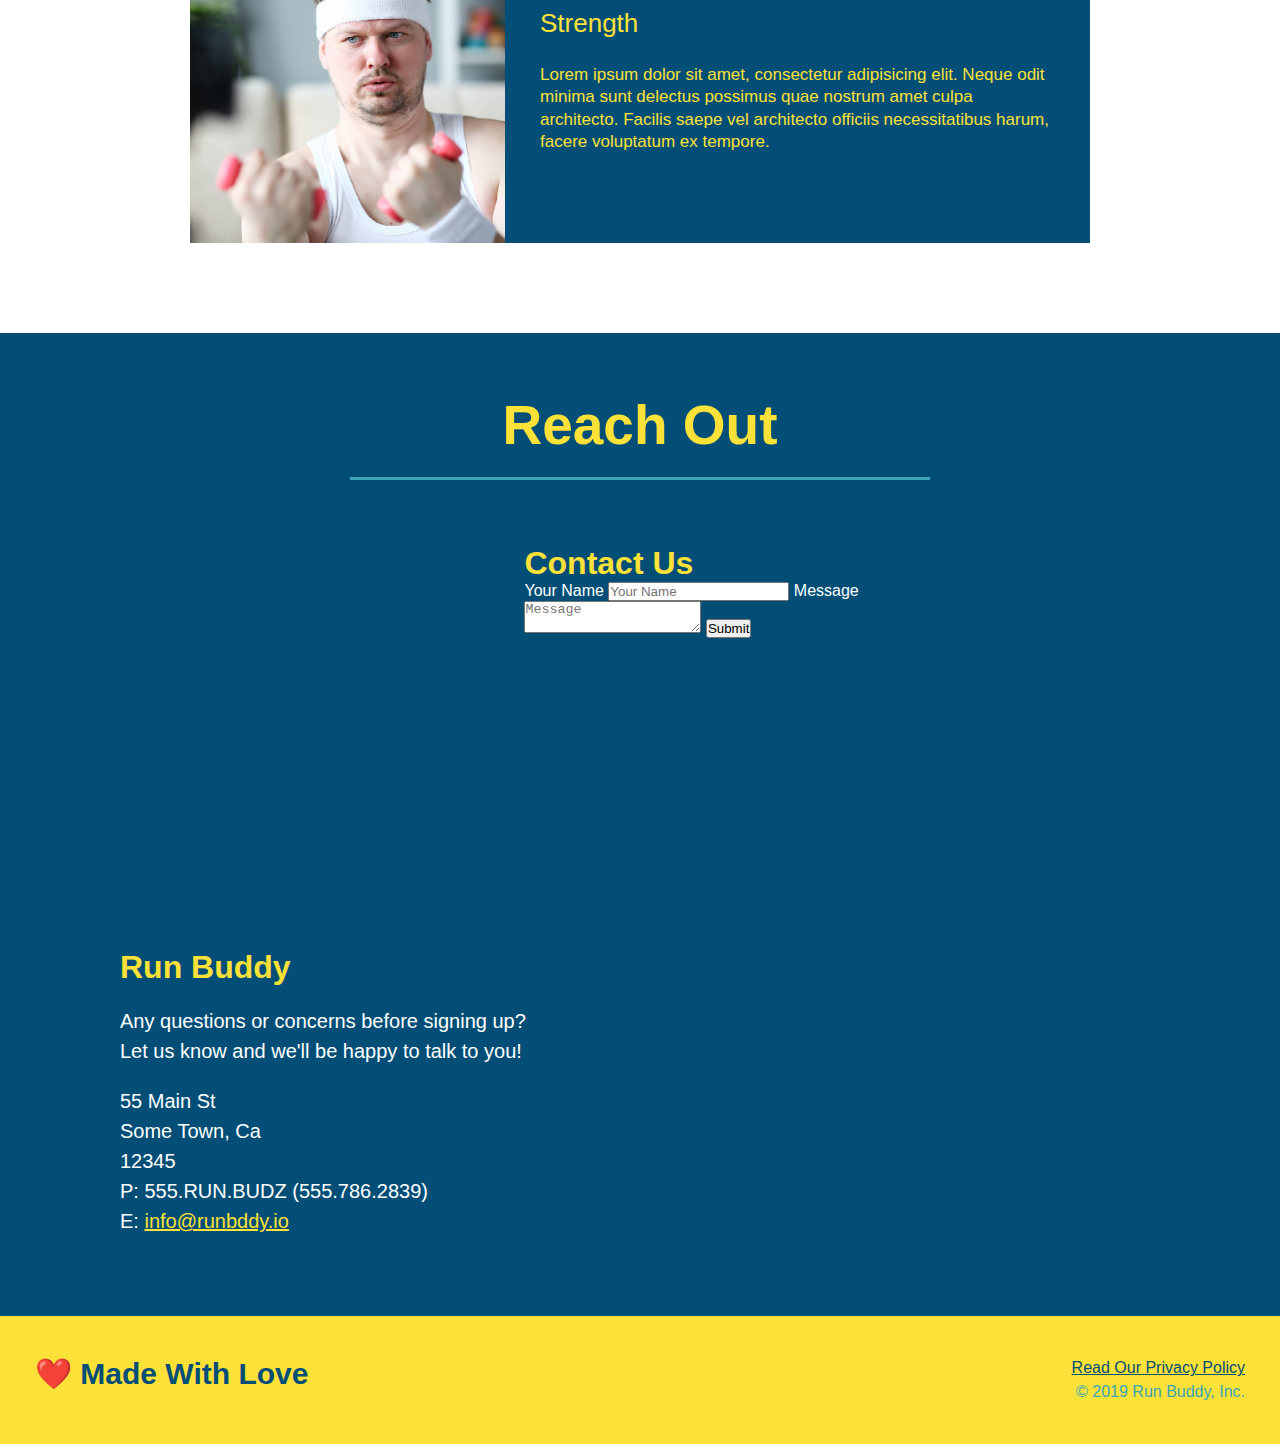
==== commit 53847d94: "add flexbox to the steps" ====
--- a/index.html
+++ b/index.html
@@ -78,48 +78,81 @@
 
     <!--"what we do" section-->
     <section id="what-we-do" class="intro">
-        <h2 class="section-title primary-border"> What We Do </h2>
-        <p>
-            butcher selfies chambray shabby chic gentrify readymade yr Echo Park XOXO Tumblr normcore Banksy direct
-            trade Blue Bottle chillwave you probably haven't heard of them single-origin coffee Vice fanny pack fixie
-            Odd Future Austin fingerstache pickled twee synth Wes Anderson Thundercats viral bitters flannel meggings
-            narwhal Marfa Schlitz sustainable Intelligentsia umami deep v craft
-        </p>
+        <div class="flex-row">
+            <h2 class="section-title primary-border"> What We Do </h2>
+        </div>
+        <div class="flex-row">
+            <p>
+                butcher selfies chambray shabby chic gentrify readymade yr Echo Park XOXO Tumblr normcore Banksy direct
+                trade Blue Bottle chillwave you probably haven't heard of them single-origin coffee Vice fanny pack
+                fixie Odd Future Austin fingerstache pickled twee synth Wes Anderson Thundercats viral bitters flannel
+                meggings narwhal Marfa Schlitz sustainable Intelligentsia umami deep v craft
+            </p>
+        </div>
     </section>
 
     <!--"what you do" section-->
     <section id="what-you-do" class="steps">
-        <h2 class="section-title secondary border">What You Do</h2>
-
-        <div>
-            <img src="./assets/images/step-1.svg" alt="" />
-            <h3><span>Step 1: Fill Out the Form Above.</span></h3>
-            <p>You're already here, so why not?</p>
-        </div>
-
-        <div>
-            <img src="./assets/images/step-2.svg" alt="" />
-            <h3><span>Step 2: Consult With One of Our Trainers.</span></h3>
-            <p>Are you here to build muscle, lose weight, or just feel good?</p>
-        </div>
-
-        <div>
-            <img src="./assets/images/step-3.svg" alt="" />
-            <h3><span>Step 3: Get Running.</span></h3>
-            <p>Hit the ground running (literally) once your trainer lays out your plan.</p>
-        </div>
-
-        <div>
-            <img src="./assets/images/step-4.svg" alt="" />
-            <h3><span>Step 4: See Results.</span></h3>
-            <p>Bi-weekly checkins with your trainer will keep you focused.</p>
+        <div class="flex-row">
+            <h2 class="section-title secondary border">What You Do</h2>
+        </div>
+        <div class="step">
+            <h3><span>Step 1.</span></h3>
+            <div class="step-info">
+                <div class="step-img">
+                    <img src="./assets/images/step-1.svg" alt="" />
+                </div>
+                <div class="step-text">
+                    <h4>Fill Out the Form Above</h4>
+                    <p>You're already here, so why not?</p>
+                </div>
+            </div>
+        </div>
+        <div class="step">
+            <h3><span>Step 2.</span></h3>
+            <div class="step-info">
+                <div class="step-img">
+                    <img src="./assets/images/step-2.svg" alt="" />
+                </div>
+                <div class="step-text">
+                    <h4>Consult With One of Our Trainers</h4>
+                    <p>Are you here to build muscle, lose weight, or just feel good?</p>
+                </div>
+            </div>
+        </div>
+
+        <div class="step">
+            <h3><span>Step 3.</span></h3>
+            <div class="step-info">
+                <div class="step-img">
+                    <img src="./assets/images/step-3.svg" alt="" />
+                </div>
+                <div class="step-text">
+                    <h4>Get Running</h4>
+                    <p>Hit the ground running (literally) once your trainer lays out your plan.</p>
+                </div>
+            </div>
+        </div>
+
+        <div class="step">
+            <h3><span>Step 4.</span></h3>
+            <div class="step-info">
+                <div class="step-img">
+                    <img src="./assets/images/step-4.svg" alt="" />
+                </div>
+                <div class="step-text">
+                    <h4>Get Running</h4>
+                    <p>Bi-weekly checkins with your trainer will keep you focused.</p>
+                </div>
+            </div>
         </div>
     </section>
 
     <!--"meet the trainers"-->
     <section id="your-trainers" class="trainers">
-        <h2 class="section-title primary-border">Meet The Trainers</h2>
-
+        <div class="flex-row">
+            <h2 class="section-title primary-border">Meet The Trainers</h2>
+        </div>
         <article class="trainer">
             <img src="./assets/images/trainer-1.jpg" alt="Arron Stephens in his workout clothes, ready to pump iron" />
             <div class="trainer-bio text-left">
@@ -163,7 +196,9 @@
 
     <!--"reach out" section-->
     <section id="reach-out" class="contact">
-        <h2 class="section-title secondary-border">Reach Out</h2>
+        <div class="flex-row">
+            <h2 class="section-title secondary-border">Reach Out</h2>
+        </div>
         <div class="contact-info">
             <iframe
                 src="https://www.google.com/maps/embed?pb=!1m18!1m12!1m3!1d3237.17334100823!2d-78.83972308459718!3d35.77111813264415!2m3!1f0!2f0!3f0!3m2!1i1024!2i768!4f13.1!3m3!1m2!1s0x89acf29d8d67847f%3A0x60f38604869093eb!2s402%20Heathridge%20Ln%2C%20Cary%2C%20NC%2027513!5e0!3m2!1sen!2sus!4v1649623286632!5m2!1sen!2sus"
--- a/assets/css/style.css
+++ b/assets/css/style.css
@@ -13,6 +13,9 @@
 
 /*formatting for header*/
 header{
+    display: flex;
+    justify-content: space-between;
+    flex-wrap: wrap;
     padding: 20px 35px;
     background-color: #39a6b2;
 }
@@ -22,7 +25,6 @@
     font-size: 36px;
     color: #fce138;
     margin: 0;
-    display: inline;
 }
 
 header a{
@@ -31,40 +33,55 @@
 }
 
 header nav{
-    float: right;
     margin: 7px 0;
 }
 
-header nav ul li{
-    margin: 0 30px;
-    font-weight: lighter;
-    display: inline;
+header nav ul{
+   display: flex;
+   flex-wrap: wrap;
+   justify-content: space-between;
+   align-items: center;
+   list-style: none;
 }
 
 header nav ul li a {
     margin: 0 30px;
     font-weight: lighter;
-    font-size: 22px;
+    font-size: 1.55vw;
   }
 
 /*formatting for homepage hero section*/
 .hero{
+    display: flex;
+    justify-content: center;
+    flex-wrap: wrap;
     background-image: url("../images/hero-bg.jpg");
-    height: 600px;
     background-size: cover;
     background-position: center;
-    position: relative;
+}
+
+.hero-cta{
+    width: 35%;
+    text-align: right;
+    margin: 3.5%;
+    color: #fff;
+    font-size: 18px;
+    line-height: 1.3;
+}
+
+.hero-cta h2{
+    font-style: italic;
+    font-size: 55px;
+    color: #fce138;
 }
 
 .hero-form{
     border: solid 3px #024e76;
     background-color: #fce138;
     padding: 20px;
-    width: 500px;
-    color: #024e76;
-    position: absolute;
-    bottom: 120px;
-    right: 140px;
+    color: #024e76;
+    width: 40%;
+    margin: 3.5%;
 }
 
 .hero-form h3{
@@ -102,10 +119,11 @@
 .section-title{
     font-size: 55px;
     color: #024e76;
-    margin-bottom: 35px;
-    padding: 0 100px 20px 100px;
-    display: inline-block;
     border-bottom: 3px solid;
+    padding-bottom: 20px;
+    text-align: center;
+    margin: 0 auto 35px auto;
+    width: 50%;
 }
 
 .primary-border{
@@ -116,52 +134,75 @@
     border-color: #39a6b2;
 }
 
+.flex-row{
+    display: flex;
+}
+
 /*formatting for What We Do*/
-.intro{
-    text-align: center;
-}
-
 .intro p{
     margin: 0 auto;
     line-height: 1.7;
     color: #39a6b2;
     width: 80%;
     font-size: 20px;
+    text-align: center;
 }
 
 /*formatting for What You Do*/
 .steps{
-    text-align: center;
     background-color: #fce138;
 }
 
-.steps div{
-    margin-bottom: 80px;
-}
-
-.steps img{
-    width: 15%;
-    margin: 10px 0;
-}
-
-.steps h3{
+.step{
+margin: 50px auto;
+padding-bottom: 50px;
+width: 80%;
+border-bottom: 1px solid #39a6b2;
+display: flex;
+flex-wrap: wrap;
+align-items: center;
+justify-content: space-between;
+}
+
+.step h3{
     color: #024e76;
     font-size: 46px;
-    margin-top: 10px;
-}
-
-.steps p{
+    flex: 1 30%;
+}
+
+.step-info{
+flex: 2 70%;
+display: flex;
+flex-wrap: wrap;
+align-items: center;
+}
+
+.step-img{
+    flex: 1 12%;
+    margin-right: 20px;
+}
+
+.step-img img{
+    max-width: 100%;
+}
+
+.step-text{
+flex: 12;
+}
+
+.step-text p{
     color: #39a6b2;
-    font-size: 23px;
-}
-
-.steps span{
-    font-size: 38px;
+    font-size: 18px;
+}
+
+.step-text h4{
+    font-size: 26px;
+    line-height: 1.5;
+    color: #024e76;
 }
 
 /*formatting for trainers*/
 .trainers{
-    text-align: center;
 }
 
 .trainer{
@@ -210,7 +251,6 @@
 /*formatting for contact section*/
 .contact{
 background-color: #024e76;
-text-align: center;
 }
 
 .contact h2{
@@ -249,20 +289,21 @@
 
 /*formatting for footer*/
 footer {
+    display: flex;
+    justify-content: space-between;
+    flex-wrap: wrap;
     background: #fce138;
     width: 100%;
     padding: 40px 35px;
   }
 
   footer h2 {
-    display: inline;
     color: #024e76;
     font-size: 30px;
     margin: 0;
   }
 
   footer div {
-    float: right;
     line-height: 1.5;
     text-align: right;
   }
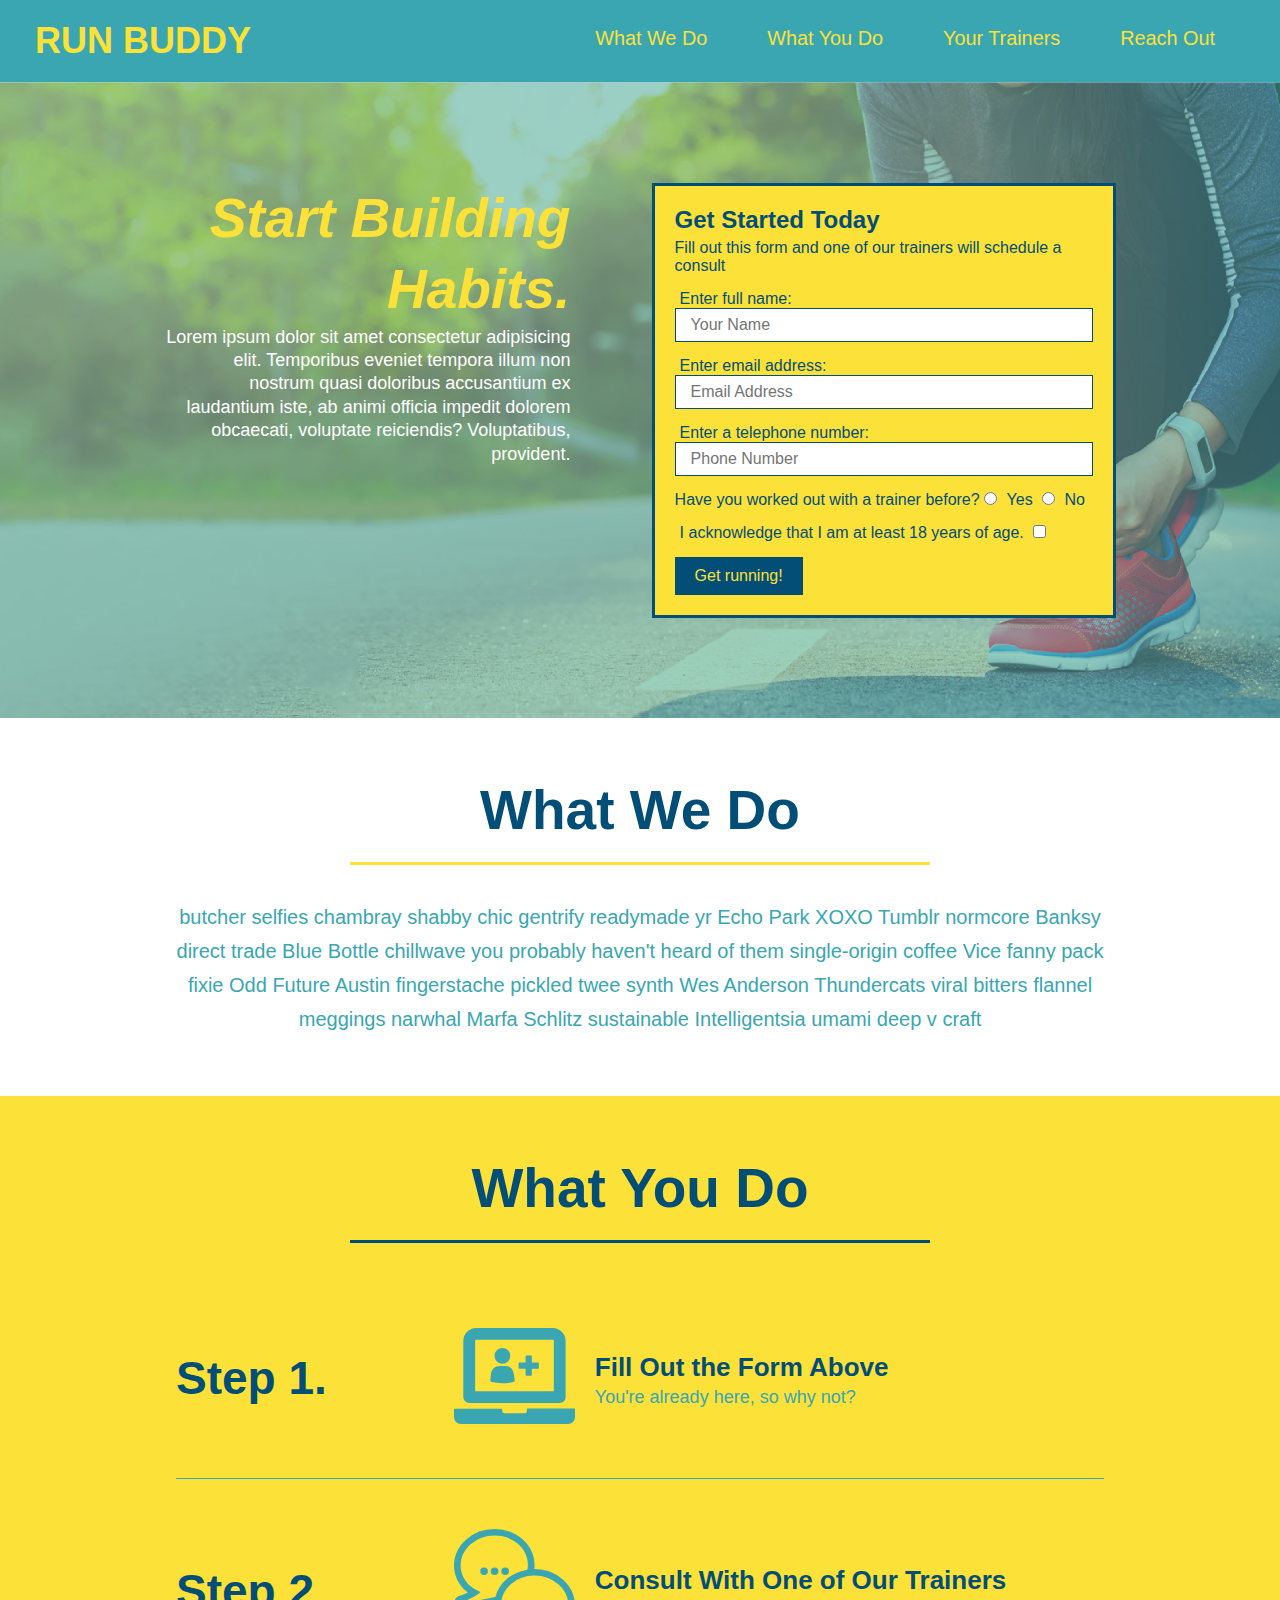
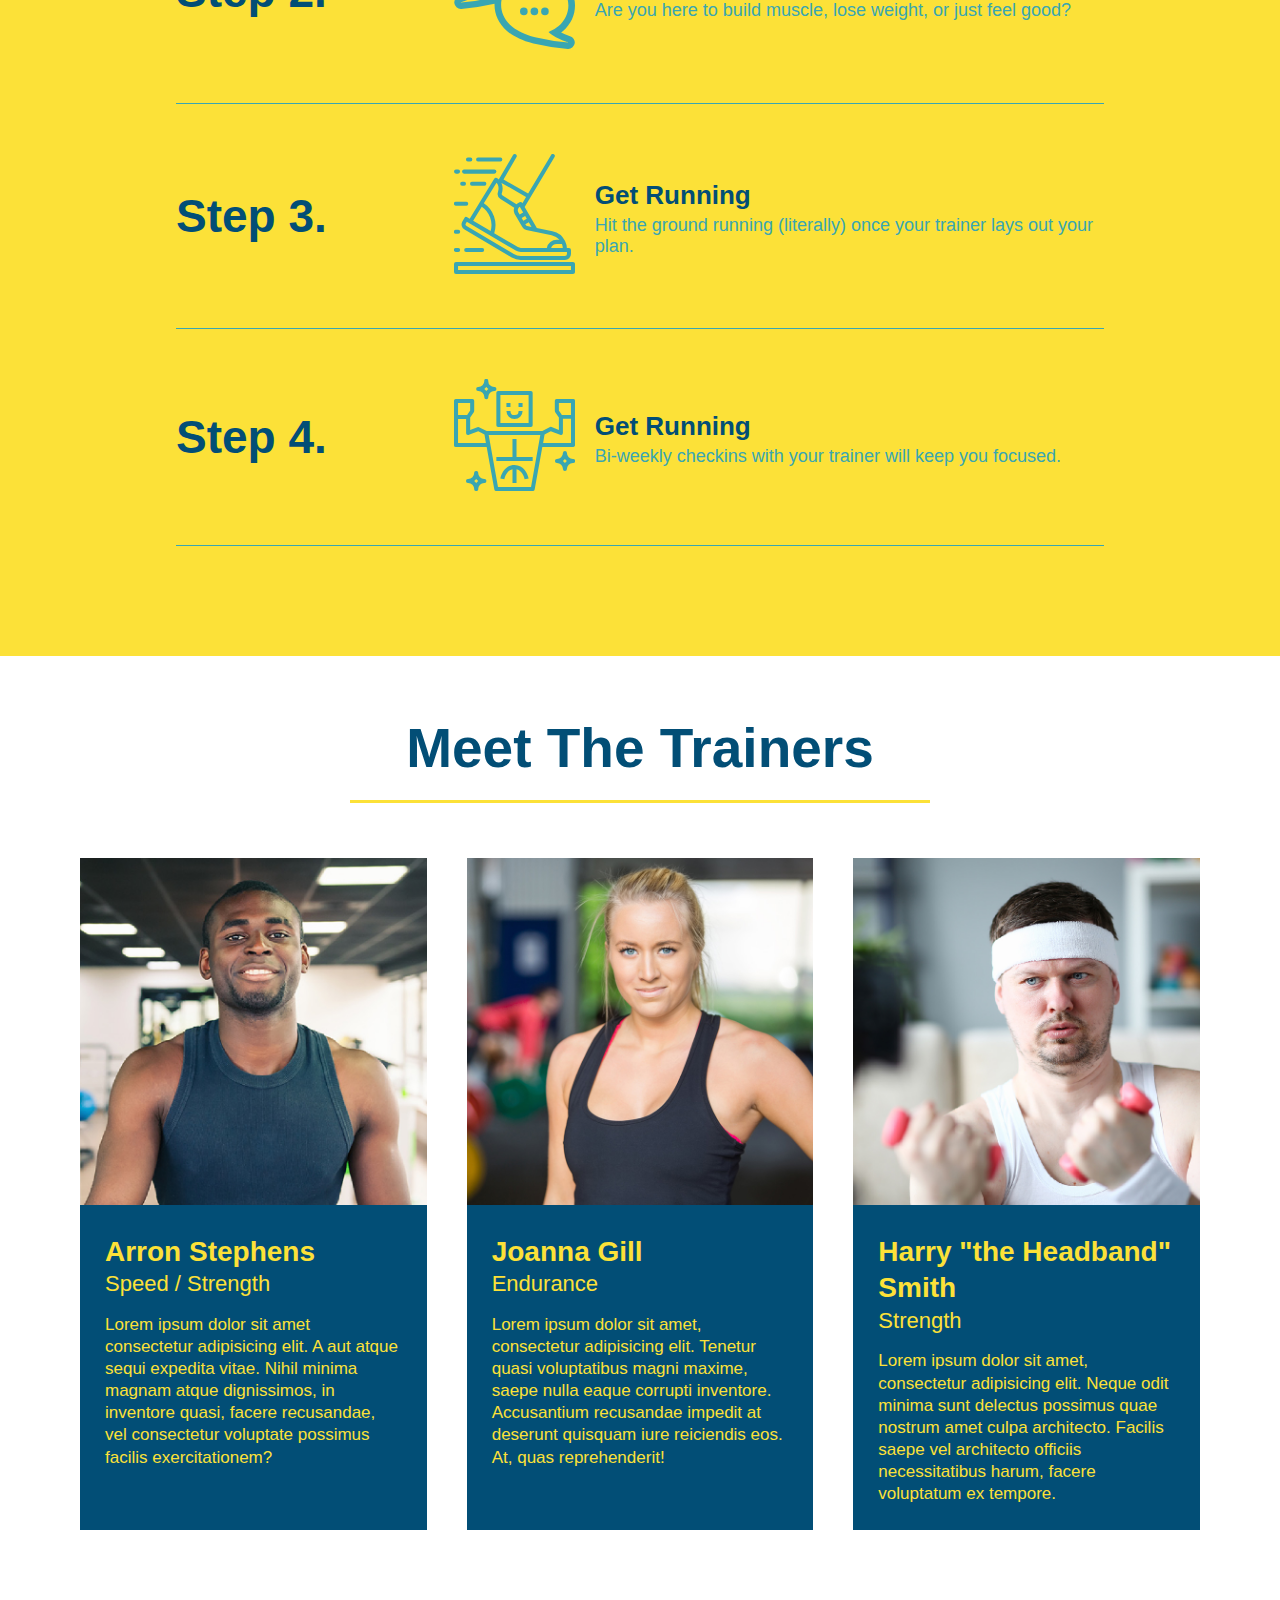
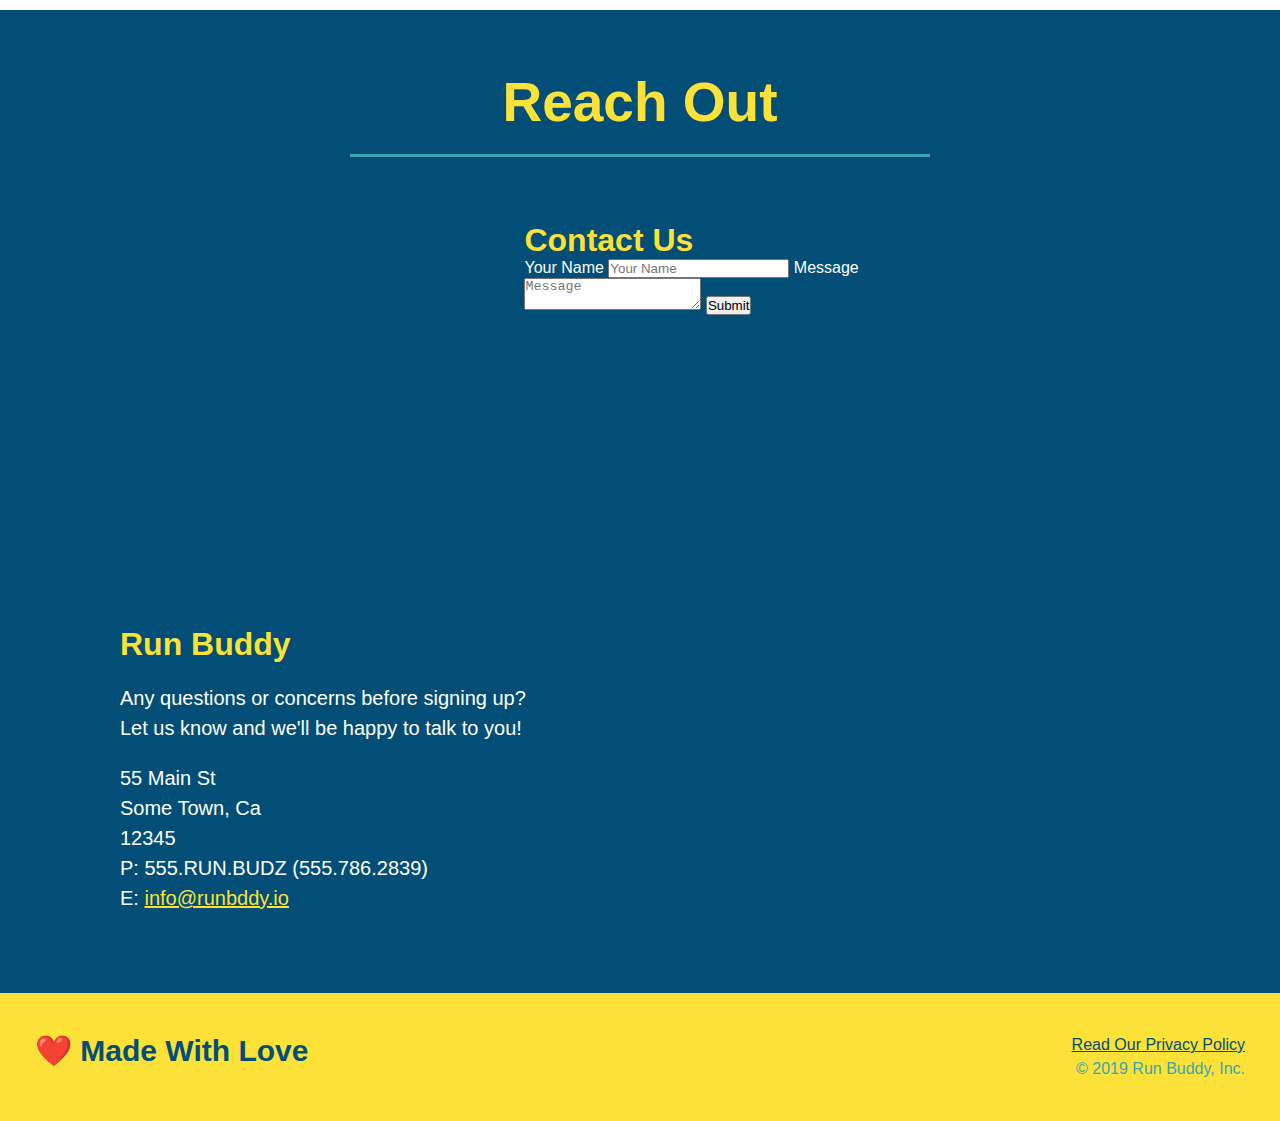
==== commit 49fff5c6: "add flexbox to trainers" ====
--- a/index.html
+++ b/index.html
@@ -149,49 +149,55 @@
     </section>
 
     <!--"meet the trainers"-->
-    <section id="your-trainers" class="trainers">
+    <section id="your-trainers">
         <div class="flex-row">
             <h2 class="section-title primary-border">Meet The Trainers</h2>
         </div>
-        <article class="trainer">
-            <img src="./assets/images/trainer-1.jpg" alt="Arron Stephens in his workout clothes, ready to pump iron" />
-            <div class="trainer-bio text-left">
-                <h3>Arron Stephens</h3>
-                <h4>Speed / Strength</h4>
-                <p>
-                    Lorem ipsum dolor sit amet consectetur adipisicing elit. A aut atque sequi expedita vitae. Nihil
-                    minima magnam atque dignissimos, in inventore quasi, facere recusandae, vel consectetur voluptate
-                    possimus facilis exercitationem?
-                </p>
-            </div>
-        </article>
-
-        <article class="trainer">
-            <div class="trainer-bio text-right">
-                <h3>Joanna Gill</h3>
-                <h4>Endurance</h4>
-                <p>
-                    Lorem ipsum dolor sit amet, consectetur adipisicing elit. Tenetur quasi voluptatibus magni maxime,
-                    saepe nulla eaque corrupti inventore. Accusantium recusandae impedit at deserunt quisquam iure
-                    reiciendis eos. At, quas reprehenderit!
-                </p>
-            </div>
-            <img src="./assets/images/trainer-2.jpg" alt="Joanna Gill cooling off after a workout" />
-        </article>
-
-        <article class="trainer">
-            <img src="./assets/images/trainer-3.jpg"
-                alt="Harry Smith wearing a headband and lifting comically small pink weight" />
-            <div class="trainer-bio text-left">
-                <h3>Harry "the Headband" Smith</h3>
-                <h4>Strength</h4>
-                <p>
-                    Lorem ipsum dolor sit amet, consectetur adipisicing elit. Neque odit minima sunt delectus possimus
-                    quae nostrum amet culpa architecto. Facilis saepe vel architecto officiis necessitatibus harum,
-                    facere voluptatum ex tempore.
-                </p>
-            </div>
-        </article>
+        <div class="trainers">
+            <article class="trainer">
+                <img src="./assets/images/trainer-1.jpg"
+                    alt="Arron Stephens in his workout clothes, ready to pump iron" />
+                <div class="trainer-bio">
+                    <h3 class="trainer-name">Arron Stephens</h3>
+                    <h4 class="trainer-role">Speed / Strength</h4>
+                    <p>
+                        Lorem ipsum dolor sit amet consectetur adipisicing elit. A aut atque sequi expedita vitae. Nihil
+                        minima magnam atque dignissimos, in inventore quasi, facere recusandae, vel consectetur
+                        voluptate
+                        possimus facilis exercitationem?
+                    </p>
+                </div>
+            </article>
+
+            <article class="trainer">
+                <img src="./assets/images/trainer-2.jpg" alt="Joanna Gill cooling off after a workout" />
+                <div class="trainer-bio">
+                    <h3 class="trainer-name">Joanna Gill</h3>
+                    <h4 class="trainer-role">Endurance</h4>
+                    <p>
+                        Lorem ipsum dolor sit amet, consectetur adipisicing elit. Tenetur quasi voluptatibus magni
+                        maxime,
+                        saepe nulla eaque corrupti inventore. Accusantium recusandae impedit at deserunt quisquam iure
+                        reiciendis eos. At, quas reprehenderit!
+                    </p>
+                </div>
+            </article>
+
+            <article class="trainer">
+                <img src="./assets/images/trainer-3.jpg"
+                    alt="Harry Smith wearing a headband and lifting comically small pink weight" />
+                <div class="trainer-bio">
+                    <h3 class="trainer-name">Harry "the Headband" Smith</h3>
+                    <h4 class="trainer-role">Strength</h4>
+                    <p>
+                        Lorem ipsum dolor sit amet, consectetur adipisicing elit. Neque odit minima sunt delectus
+                        possimus
+                        quae nostrum amet culpa architecto. Facilis saepe vel architecto officiis necessitatibus harum,
+                        facere voluptatum ex tempore.
+                    </p>
+                </div>
+            </article>
+        </div>
     </section>
 
     <!--"reach out" section-->
--- a/assets/css/style.css
+++ b/assets/css/style.css
@@ -203,25 +203,27 @@
 
 /*formatting for trainers*/
 .trainers{
+    width: 100%;
+    margin: 0 auto;
+    display: flex;
+    flex-wrap: wrap;
+    justify-content: space-around;
 }
 
 .trainer{
-    width: 900px;
-    margin: 0 auto 30px auto;
+    margin: 20px;
     background: #024e76;
     color: #fce138;
-    overflow: auto;
+    flex: 1;
 }
 
 .trainer img{
-    width: 35%;
-    float: left;
+    width: 100%;
 }
 
 .trainer-bio{
-    padding: 35px;
-    float: left;
-    width: 65%;
+    padding: 25px;
+    line-height: 1.3;
 }
 
 .text-left{
@@ -233,19 +235,17 @@
 }
 
 .trainer-bio h3{
-    font-size: 32px;
-    margin-bottom: 8px;
+    font-size: 28px;
 }
 
 .trainer-bio h4{
     font-weight: lighter;
-    font-size: 26px;
-    margin-bottom: 25px;
+    font-size: 22px;
+    margin-bottom: 15px;
 }
 
 .trainer-bio p{
     font-size: 17px;
-    line-height: 1.3;
 }
 
 /*formatting for contact section*/
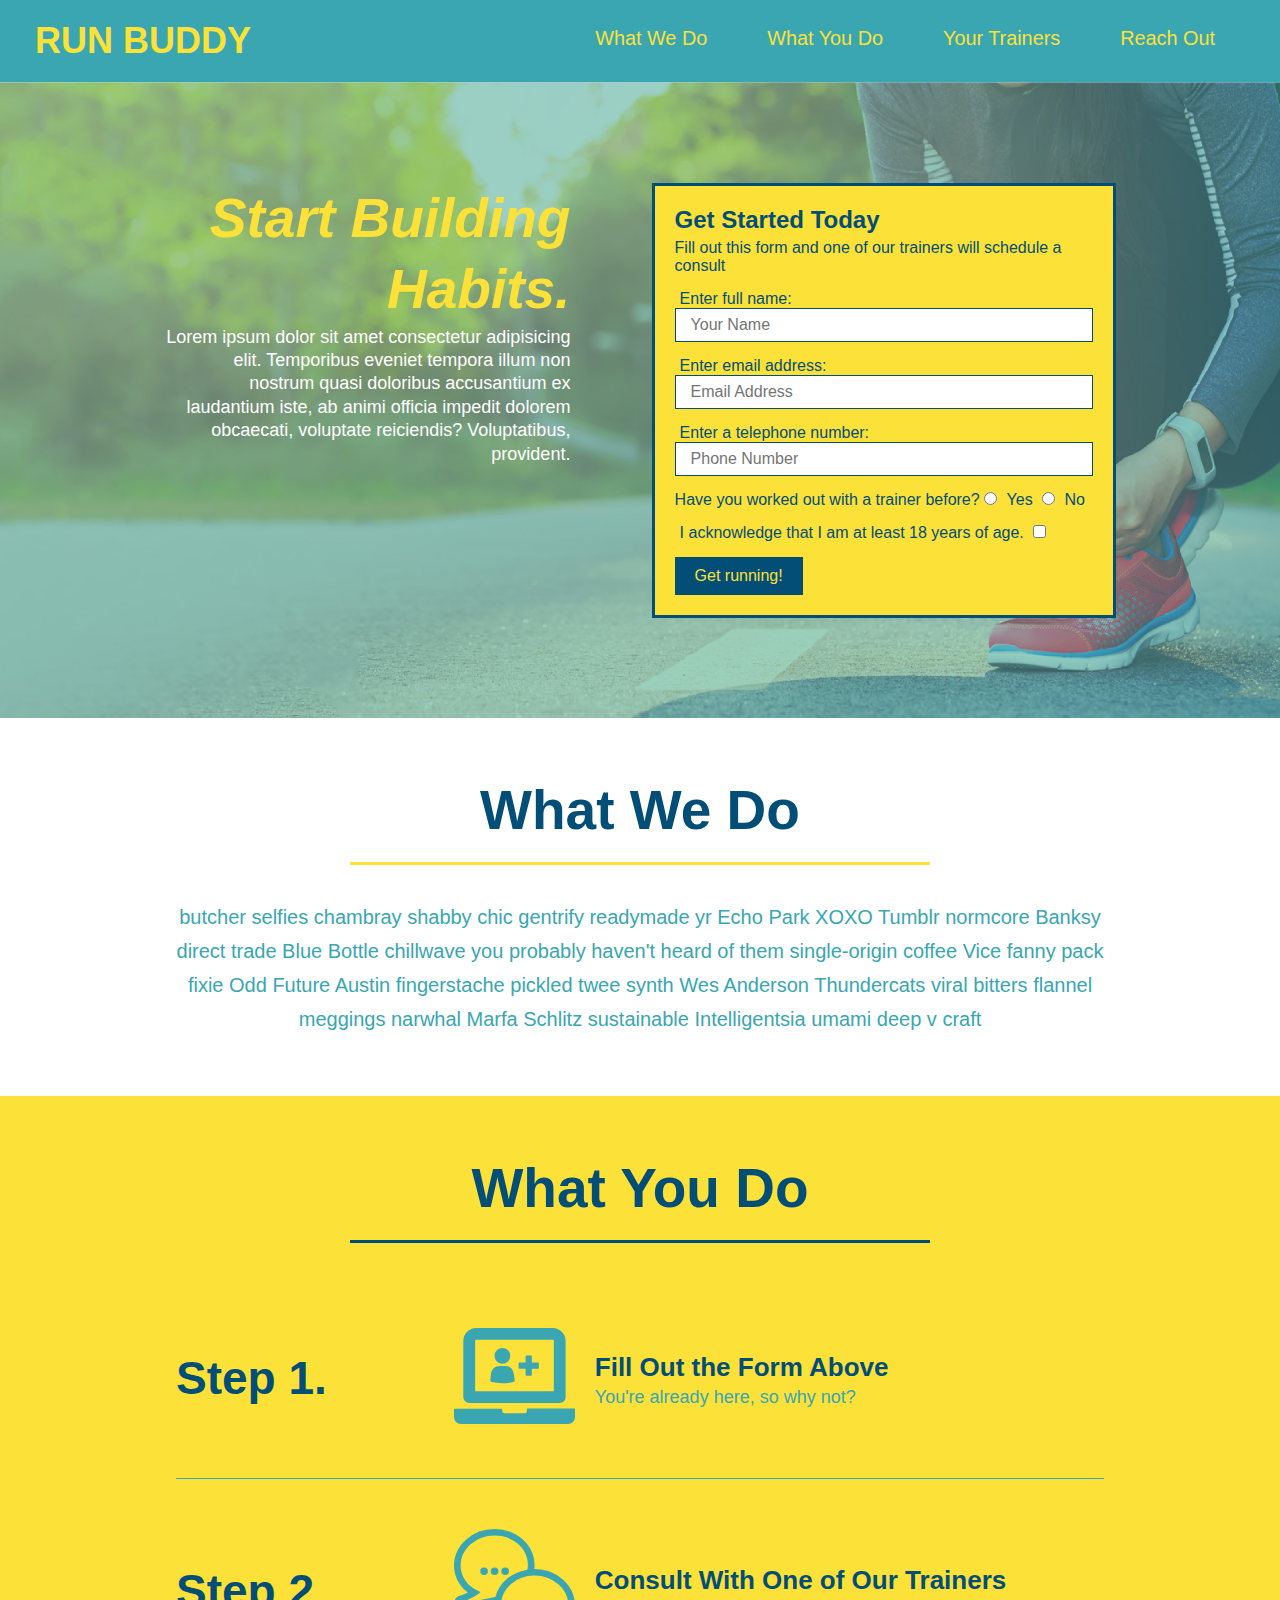
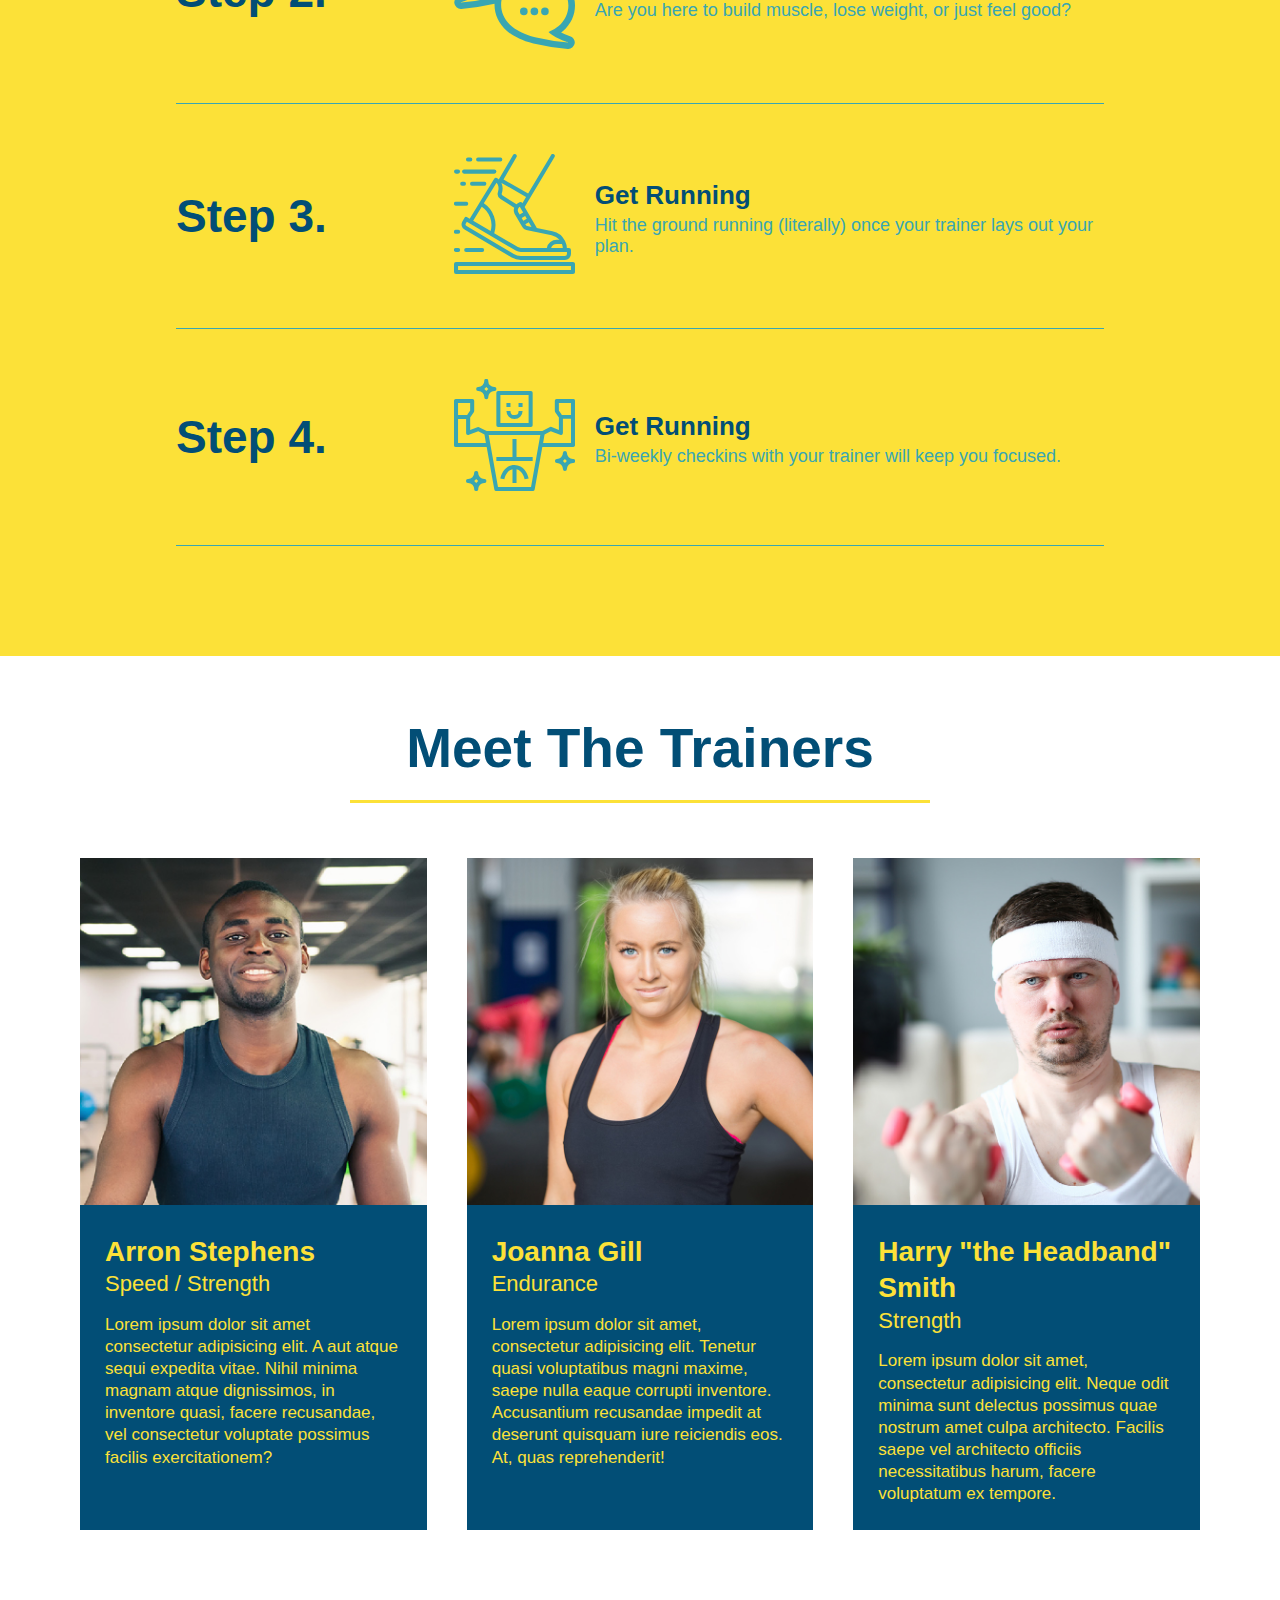
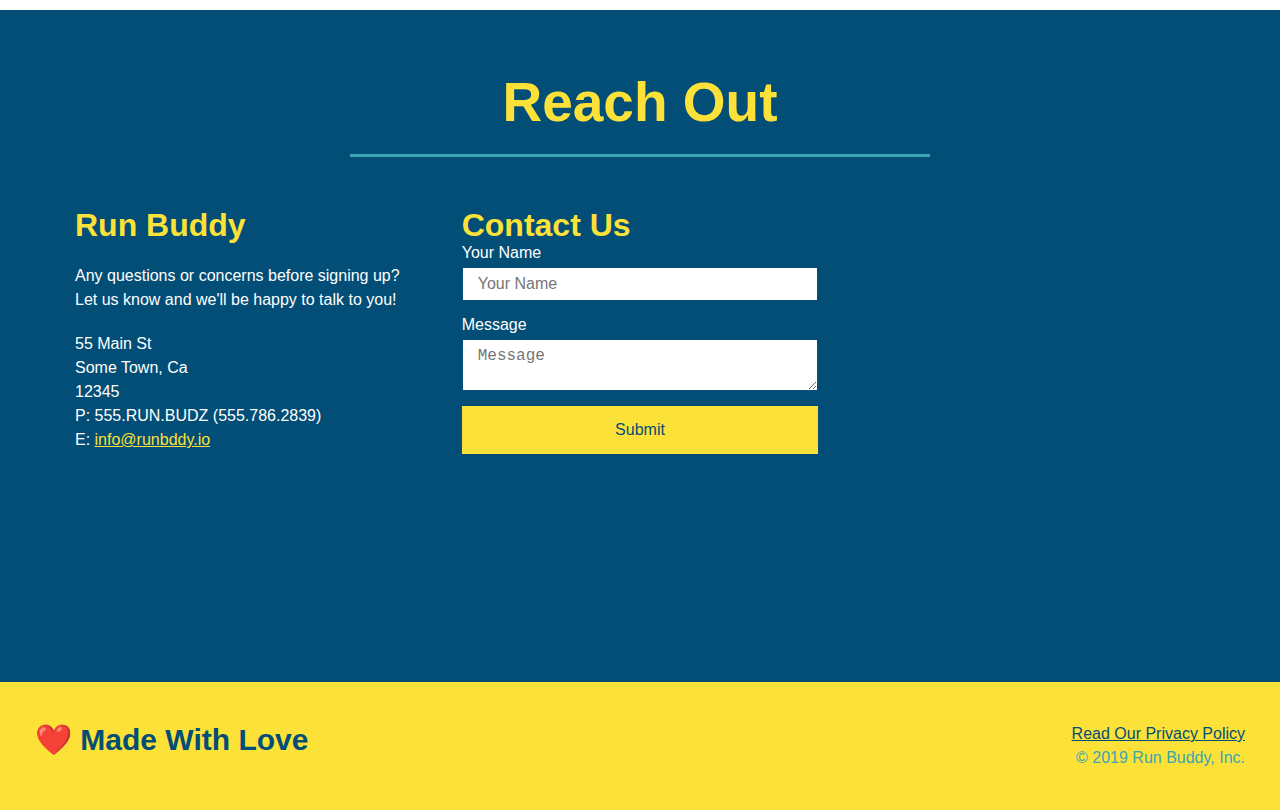
==== commit 05070c1d: "add flexbox to contact section" ====
--- a/index.html
+++ b/index.html
@@ -206,22 +206,6 @@
             <h2 class="section-title secondary-border">Reach Out</h2>
         </div>
         <div class="contact-info">
-            <iframe
-                src="https://www.google.com/maps/embed?pb=!1m18!1m12!1m3!1d3237.17334100823!2d-78.83972308459718!3d35.77111813264415!2m3!1f0!2f0!3f0!3m2!1i1024!2i768!4f13.1!3m3!1m2!1s0x89acf29d8d67847f%3A0x60f38604869093eb!2s402%20Heathridge%20Ln%2C%20Cary%2C%20NC%2027513!5e0!3m2!1sen!2sus!4v1649623286632!5m2!1sen!2sus"
-                style="border:0;" allowfullscreen="" loading="lazy" referrerpolicy="no-referrer-when-downgrade">
-            </iframe>
-            <div class="contact-form">
-                <h3>Contact Us</h3>
-                <form>
-                    <label for="contact-name">Your Name</label>
-                    <input type="text" id="contact-name" placeholder="Your Name" />
-
-                    <label for="contact-message">Message</label>
-                    <textarea id="contact-message" placeholder="Message"></textarea>
-
-                    <button type="submit">Submit</button>
-                </form>
-            </div>
             <div>
                 <h3>Run Buddy</h3>
 
@@ -230,7 +214,7 @@
                     <br />
                     Let us know and we'll be happy to talk to you!
                 </p>
-
+                
                 <address>
                     55 Main St <br />
                     Some Town, Ca <br />
@@ -239,6 +223,24 @@
                     E: <a href="mailto:info@runboddy.io">info@runbddy.io</a>
                 </address>
             </div>
+
+            <div class="contact-form">
+                <h3>Contact Us</h3>
+                <form>
+                    <label for="contact-name">Your Name</label>
+                    <input type="text" id="contact-name" placeholder="Your Name" />
+
+                    <label for="contact-message">Message</label>
+                    <textarea id="contact-message" placeholder="Message"></textarea>
+
+                    <button type="submit">Submit</button>
+                </form>
+            </div>
+            
+            <iframe
+                src="https://www.google.com/maps/embed?pb=!1m18!1m12!1m3!1d3237.17334100823!2d-78.83972308459718!3d35.77111813264415!2m3!1f0!2f0!3f0!3m2!1i1024!2i768!4f13.1!3m3!1m2!1s0x89acf29d8d67847f%3A0x60f38604869093eb!2s402%20Heathridge%20Ln%2C%20Cary%2C%20NC%2027513!5e0!3m2!1sen!2sus!4v1649623286632!5m2!1sen!2sus"
+                style="border:0;" allowfullscreen="" loading="lazy" referrerpolicy="no-referrer-when-downgrade">
+            </iframe>
         </div>
     </section>
 
--- a/assets/css/style.css
+++ b/assets/css/style.css
@@ -257,19 +257,20 @@
     color: #fce138;
 }
 
+.contact-info{
+    display: flex;
+    justify-content: space-between;
+    flex-wrap: wrap;
+}
+
+.contact-info > *{
+    flex: 1;
+    margin: 15px;
+}
+
 .contact-info div {
-    width: 410px;
-    display: inline-block;
-    vertical-align: top;
-    text-align: left;
-    margin: 30px 0 0 60px;
     color: white;
   }
-
-.contact-info iframe{
-    width: 400px;
-    height: 400px;
-}
 
 .contact-info h3{
     color: #fce138;
@@ -279,7 +280,7 @@
 .contact-info p, .contact-info address{
     margin: 20px 0;
     line-height: 1.5;
-    font-size: 20px;
+    font-size: 16px;
     font-style: normal;
 }
 
@@ -287,6 +288,30 @@
     color: #fce138;
 }
 
+.contact-info iframe{
+    height: 400px;
+}
+
+.contact-form input, .contact-form textarea{
+    border: 1px solid #024e76;
+    display: block;
+    padding: 7px 15px;
+    font-size: 16px;
+    color: #024e76;
+    width: 100%;
+    margin-bottom: 15px;
+    margin-top: 5px;
+}
+
+.contact-form button{
+    width: 100%;
+    border: none;
+    background: #fce138;
+    color: #024e76;
+    text-align: center;
+    padding: 15px 0;
+    font-size: 16px;
+}
 /*formatting for footer*/
 footer {
     display: flex;
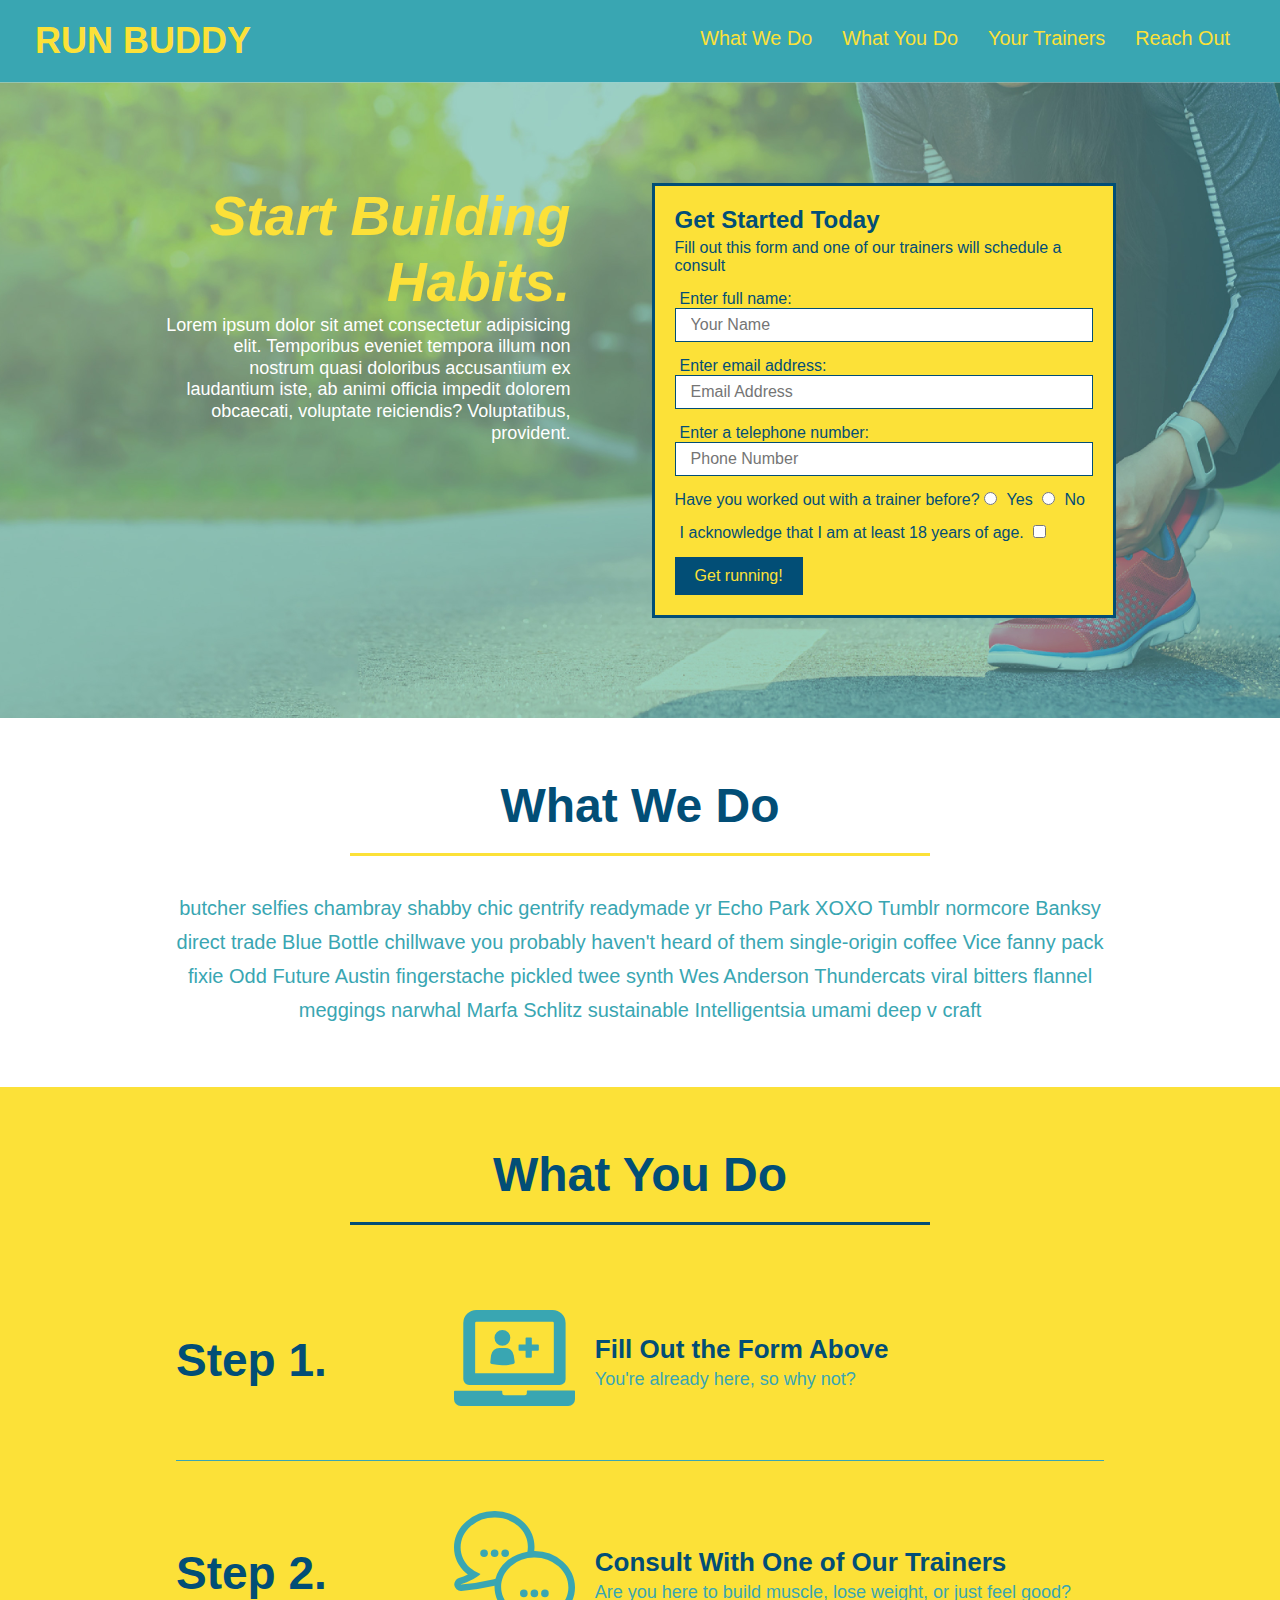
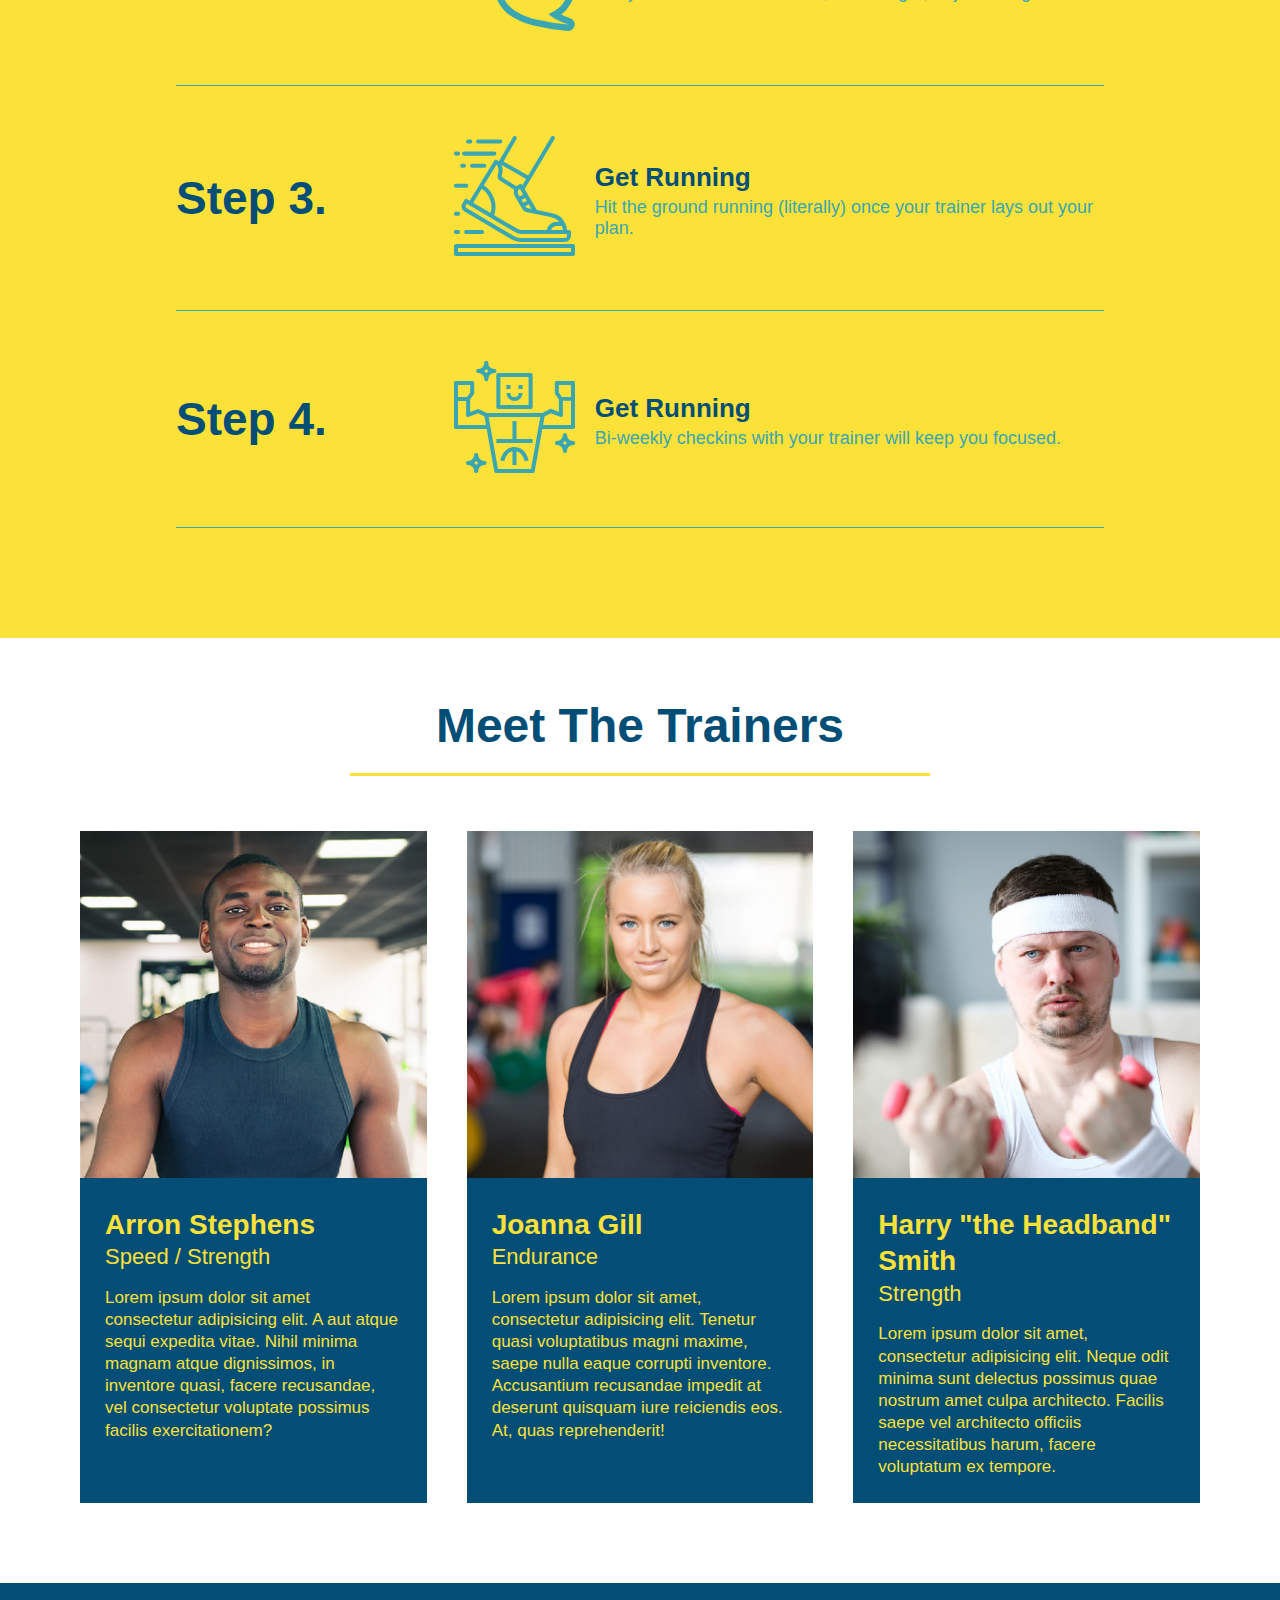
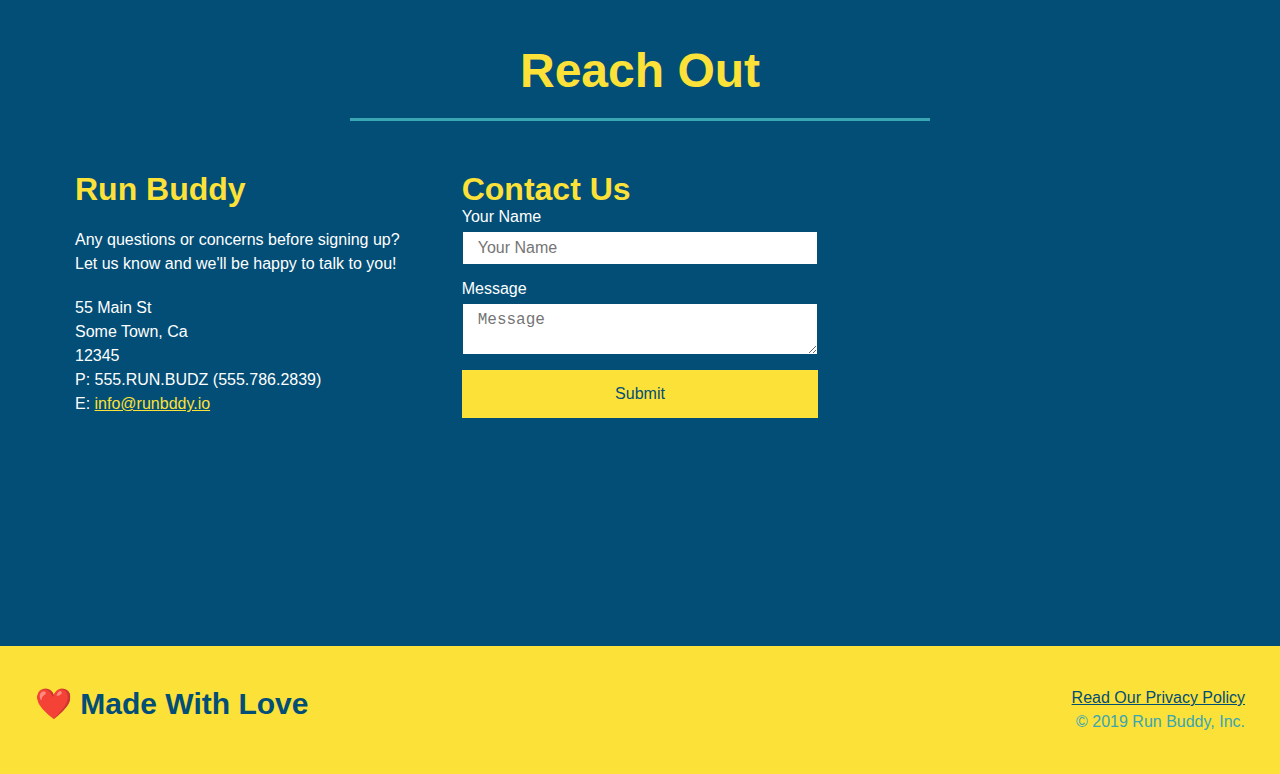
==== commit 51013baa: "added media queries for each viewport size" ====
--- a/index.html
+++ b/index.html
@@ -3,6 +3,7 @@
 
 <head>
     <meta charset="UTF-8" />
+    <meta name="viewport" content="width=device-width, initial-scale=1.0" />
     <title>Run Buddy</title>
     <link rel="stylesheet" href="./assets/css/style.css" />
 </head>
--- a/assets/css/style.css
+++ b/assets/css/style.css
@@ -3,16 +3,16 @@
     margin: 0;
     padding: 0;
     box-sizing: border-box;
-  }
+}
 
 /*formatting for body*/
-body{
+body {
     color: #39a6b2;
     font-family: Helvetica, Arial, sans-serif;
 }
 
 /*formatting for header*/
-header{
+header {
     display: flex;
     justify-content: space-between;
     flex-wrap: wrap;
@@ -20,38 +20,38 @@
     background-color: #39a6b2;
 }
 
-header h1{
+header h1 {
     font-weight: bold;
     font-size: 36px;
     color: #fce138;
     margin: 0;
 }
 
-header a{
+header a {
     text-decoration: none;
     color: #fce138;
 }
 
-header nav{
+header nav {
     margin: 7px 0;
 }
 
-header nav ul{
-   display: flex;
-   flex-wrap: wrap;
-   justify-content: space-between;
-   align-items: center;
-   list-style: none;
+header nav ul {
+    display: flex;
+    flex-wrap: wrap;
+    justify-content: space-between;
+    align-items: center;
+    list-style: none;
 }
 
 header nav ul li a {
-    margin: 0 30px;
+    padding: 10px 15px;
     font-weight: lighter;
     font-size: 1.55vw;
-  }
+}
 
 /*formatting for homepage hero section*/
-.hero{
+.hero {
     display: flex;
     justify-content: center;
     flex-wrap: wrap;
@@ -60,22 +60,22 @@
     background-position: center;
 }
 
-.hero-cta{
+.hero-cta {
     width: 35%;
     text-align: right;
     margin: 3.5%;
     color: #fff;
     font-size: 18px;
-    line-height: 1.3;
-}
-
-.hero-cta h2{
+    line-height: 1.2;
+}
+
+.hero-cta h2 {
     font-style: italic;
     font-size: 55px;
     color: #fce138;
 }
 
-.hero-form{
+.hero-form {
     border: solid 3px #024e76;
     background-color: #fce138;
     padding: 20px;
@@ -84,16 +84,16 @@
     margin: 3.5%;
 }
 
-.hero-form h3{
+.hero-form h3 {
     font-size: 24px;
     margin: 0;
 }
 
-.hero-form p{
+.hero-form p {
     margin: 5px 0 15px 0;
 }
 
-.form-input{
+.form-input {
     border: 1px solid #024e76;
     display: block;
     padding: 7px 15px;
@@ -103,11 +103,11 @@
     margin-bottom: 15px;
 }
 
-.hero-form label{
+.hero-form label {
     margin: 0 5px;
 }
 
-.hero-form button{
+.hero-form button {
     background-color: #024e76;
     color: #fce138;
     border: none;
@@ -116,8 +116,8 @@
 }
 
 /*sections general formatting*/
-.section-title{
-    font-size: 55px;
+.section-title {
+    font-size: 48px;
     color: #024e76;
     border-bottom: 3px solid;
     padding-bottom: 20px;
@@ -126,20 +126,20 @@
     width: 50%;
 }
 
-.primary-border{
+.primary-border {
     border-color: #fce138;
 }
 
-.secondary-border{
+.secondary-border {
     border-color: #39a6b2;
 }
 
-.flex-row{
+.flex-row {
     display: flex;
 }
 
 /*formatting for What We Do*/
-.intro p{
+.intro p {
     margin: 0 auto;
     line-height: 1.7;
     color: #39a6b2;
@@ -149,60 +149,60 @@
 }
 
 /*formatting for What You Do*/
-.steps{
+.steps {
     background-color: #fce138;
 }
 
-.step{
-margin: 50px auto;
-padding-bottom: 50px;
-width: 80%;
-border-bottom: 1px solid #39a6b2;
-display: flex;
-flex-wrap: wrap;
-align-items: center;
-justify-content: space-between;
-}
-
-.step h3{
+.step {
+    margin: 50px auto;
+    padding-bottom: 50px;
+    width: 80%;
+    border-bottom: 1px solid #39a6b2;
+    display: flex;
+    flex-wrap: wrap;
+    align-items: center;
+    justify-content: space-between;
+}
+
+.step h3 {
     color: #024e76;
     font-size: 46px;
     flex: 1 30%;
 }
 
-.step-info{
-flex: 2 70%;
-display: flex;
-flex-wrap: wrap;
-align-items: center;
-}
-
-.step-img{
+.step-info {
+    flex: 2 70%;
+    display: flex;
+    flex-wrap: wrap;
+    align-items: center;
+}
+
+.step-img {
     flex: 1 12%;
     margin-right: 20px;
 }
 
-.step-img img{
+.step-img img {
     max-width: 100%;
 }
 
-.step-text{
-flex: 12;
-}
-
-.step-text p{
+.step-text {
+    flex: 12;
+}
+
+.step-text p {
     color: #39a6b2;
     font-size: 18px;
 }
 
-.step-text h4{
+.step-text h4 {
     font-size: 26px;
     line-height: 1.5;
     color: #024e76;
 }
 
 /*formatting for trainers*/
-.trainers{
+.trainers {
     width: 100%;
     margin: 0 auto;
     display: flex;
@@ -210,89 +210,91 @@
     justify-content: space-around;
 }
 
-.trainer{
+.trainer {
     margin: 20px;
     background: #024e76;
     color: #fce138;
     flex: 1;
 }
 
-.trainer img{
-    width: 100%;
-}
-
-.trainer-bio{
+.trainer img {
+    width: 100%;
+}
+
+.trainer-bio {
     padding: 25px;
     line-height: 1.3;
 }
 
-.text-left{
+.text-left {
     text-align: left;
 }
 
-.text-right{
+.text-right {
     text-align: right;
 }
 
-.trainer-bio h3{
+.trainer-bio h3 {
     font-size: 28px;
 }
 
-.trainer-bio h4{
+.trainer-bio h4 {
     font-weight: lighter;
     font-size: 22px;
     margin-bottom: 15px;
 }
 
-.trainer-bio p{
+.trainer-bio p {
     font-size: 17px;
 }
 
 /*formatting for contact section*/
-.contact{
-background-color: #024e76;
-}
-
-.contact h2{
-    color: #fce138;
-}
-
-.contact-info{
+.contact {
+    background-color: #024e76;
+}
+
+.contact h2 {
+    color: #fce138;
+}
+
+.contact-info {
     display: flex;
     justify-content: space-between;
     flex-wrap: wrap;
 }
 
-.contact-info > *{
+.contact-info>* {
     flex: 1;
     margin: 15px;
 }
 
 .contact-info div {
     color: white;
-  }
-
-.contact-info h3{
+}
+
+.contact-info h3 {
     color: #fce138;
     font-size: 32px;
 }
 
-.contact-info p, .contact-info address{
+.contact-info p,
+.contact-info address {
     margin: 20px 0;
     line-height: 1.5;
     font-size: 16px;
     font-style: normal;
 }
 
-.contact-info a{
-    color: #fce138;
-}
-
-.contact-info iframe{
+.contact-info a {
+    color: #fce138;
+}
+
+.contact-info iframe {
     height: 400px;
 }
 
-.contact-form input, .contact-form textarea{
+.contact-form input,
+.contact-form textarea {
     border: 1px solid #024e76;
     display: block;
     padding: 7px 15px;
@@ -303,7 +305,7 @@
     margin-top: 5px;
 }
 
-.contact-form button{
+.contact-form button {
     width: 100%;
     border: none;
     background: #fce138;
@@ -312,6 +314,7 @@
     padding: 15px 0;
     font-size: 16px;
 }
+
 /*formatting for footer*/
 footer {
     display: flex;
@@ -320,24 +323,132 @@
     background: #fce138;
     width: 100%;
     padding: 40px 35px;
-  }
-
-  footer h2 {
+}
+
+footer h2 {
     color: #024e76;
     font-size: 30px;
     margin: 0;
-  }
-
-  footer div {
+}
+
+footer div {
     line-height: 1.5;
     text-align: right;
-  }
-
-  footer a {
-    color: #024e76;
-  }
-
-  /*all section elements styling*/
-  section{
-      padding: 60px;
-  }
+}
+
+footer a {
+    color: #024e76;
+}
+
+/*all section elements styling*/
+section {
+    padding: 60px;
+}
+
+/* MEDIA QUERY FOR SMALLER DESKTOP SCREENS AND SMALLER */
+@media screen and (max-width: 980px) {
+    header {
+        padding-bottom: 0;
+        justify-content: center;
+    }
+
+    header h1 {
+        width: 100%;
+        text-align: center;
+    }
+
+    header nav ul {
+        margin-top: 20px;
+        width: 100%;
+        justify-content: center;
+    }
+
+    header nav ul li a {
+        font: 20px;
+    }
+
+    footer h2, footer div {
+        text-align: center;
+        width: 100%;
+    }
+
+    .hero-cta, .hero-form {
+        width: 100%;
+    }
+
+    .hero-cta {
+        text-align: center;
+    }
+
+    .section-title {
+        width: 80%;
+    }
+
+    .trainer {
+        flex: 0 70%;
+    }
+
+    .contact-info iframe {
+        flex: 1 100%;
+    }
+}
+
+/* MEDIA QUERY FOR TABLETS AND SMALLER */
+@media screen and (max-width: 768px) {
+    section {
+        padding: 30px 15px;
+    }
+
+    .step h3 {
+        flex: 1 100%;
+        text-align: center;
+    }
+
+    .step-info {
+        flex: 2 100%;
+        text-align: center;
+        justify-content: center;
+    }
+
+    .step-img {
+        flex: 0 32%;
+        margin-right: 0;
+        margin-top: 15px;
+        margin-bottom: 15px;
+    }
+
+    .step-text {
+        flex: 100%;
+    }
+}
+
+/* MEDIA QUERY FOR MOBILE PHONES AND SMALLER */
+@media screen and (max-width: 575px) {
+    .hero-form button {
+        width: 100%;
+    }
+
+    .section-title {
+        width: 95%;
+    }
+
+    .intro p {
+        width: 100%;
+    }
+
+    .trainer {
+        flex: 0 100%;
+    }
+
+    .contact-info {
+        text-align: center;
+    }
+
+    .contact-info > * {
+        flex: 0 100%;
+    }
+
+    .contact-form {
+        order: 3;
+    }
+}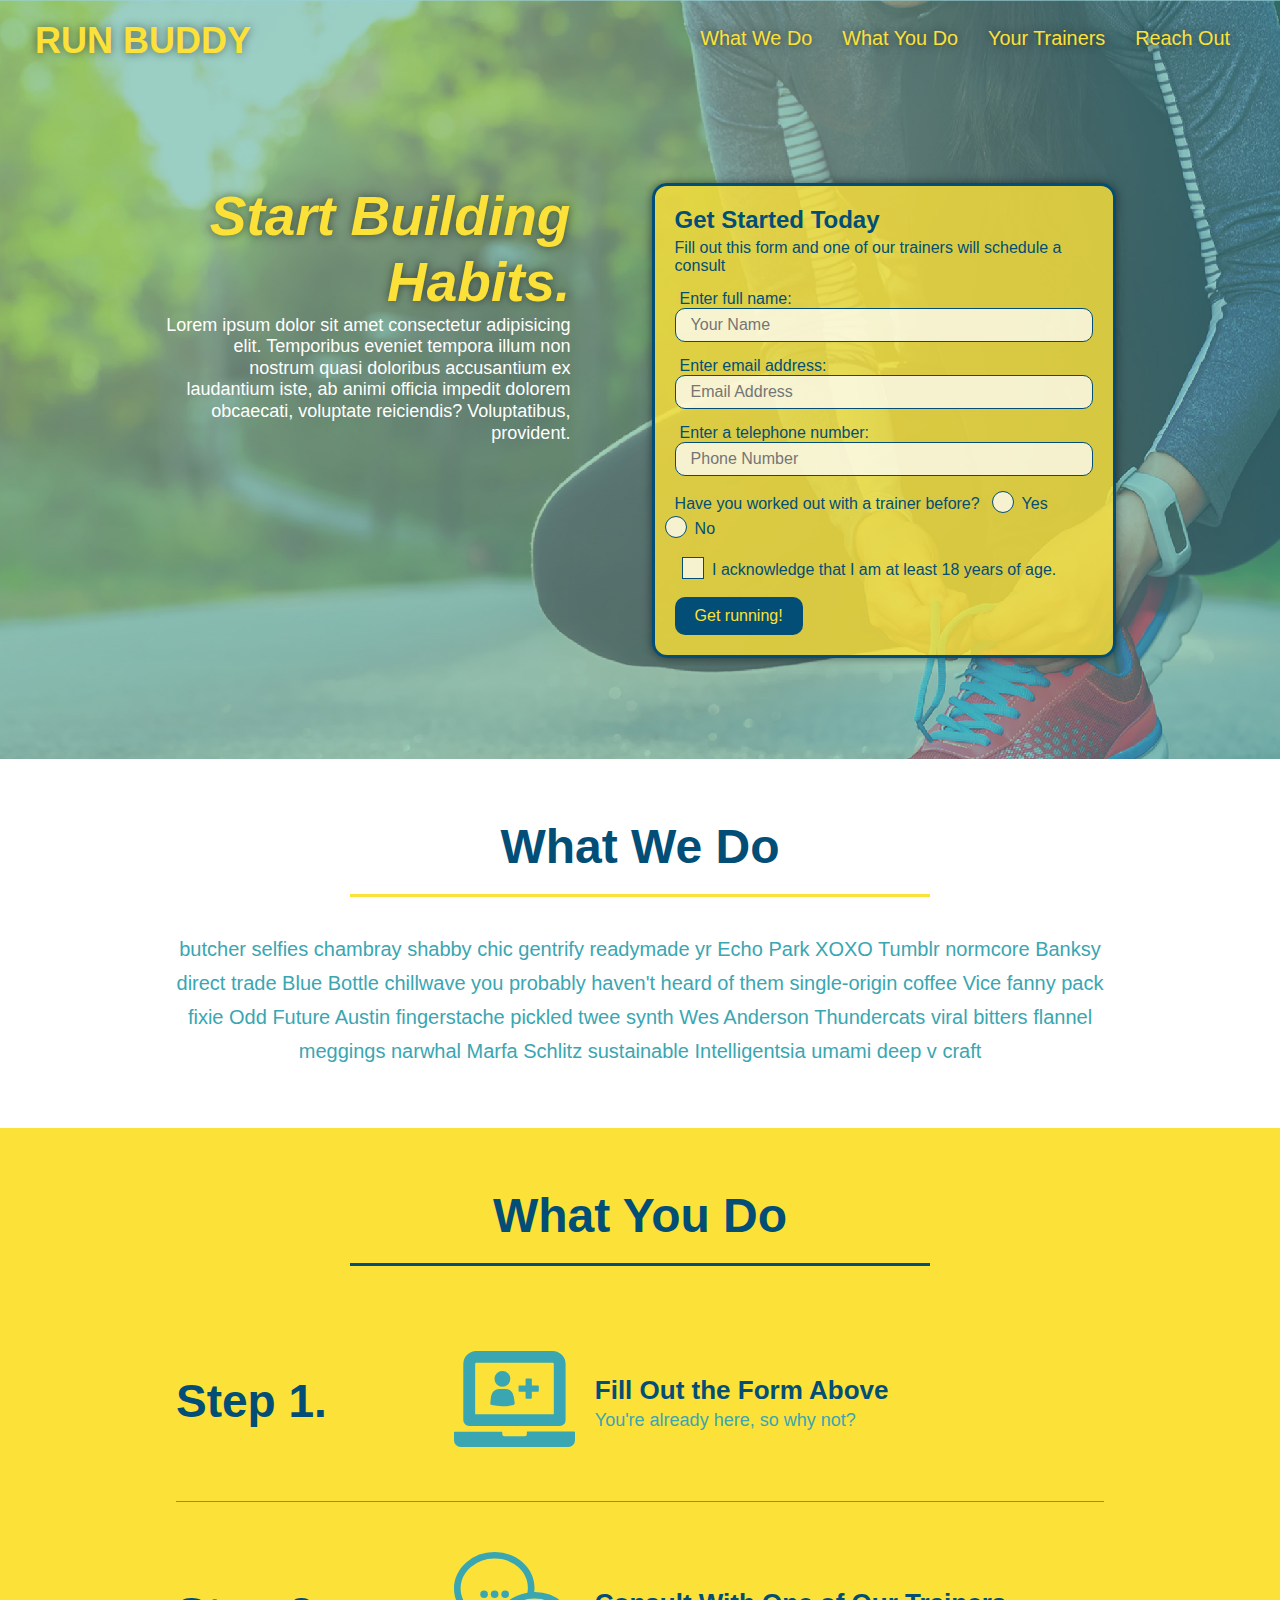
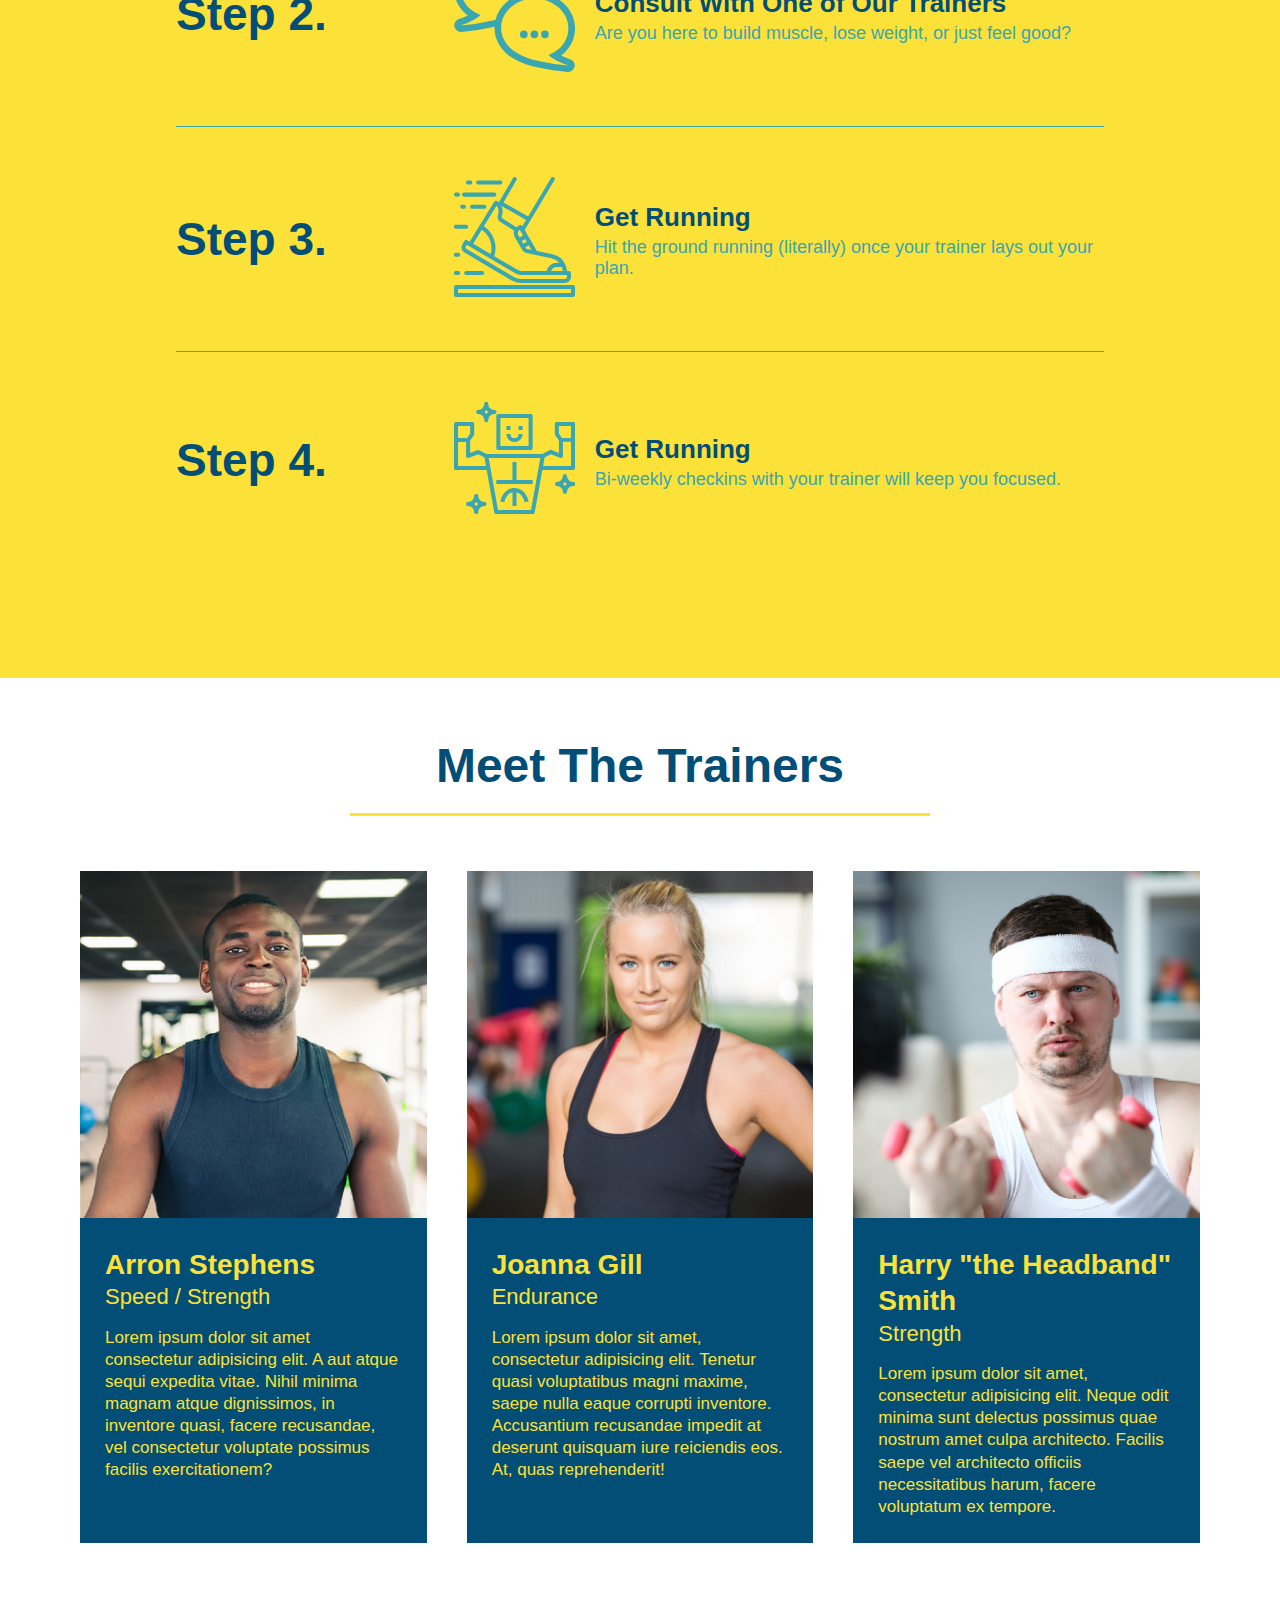
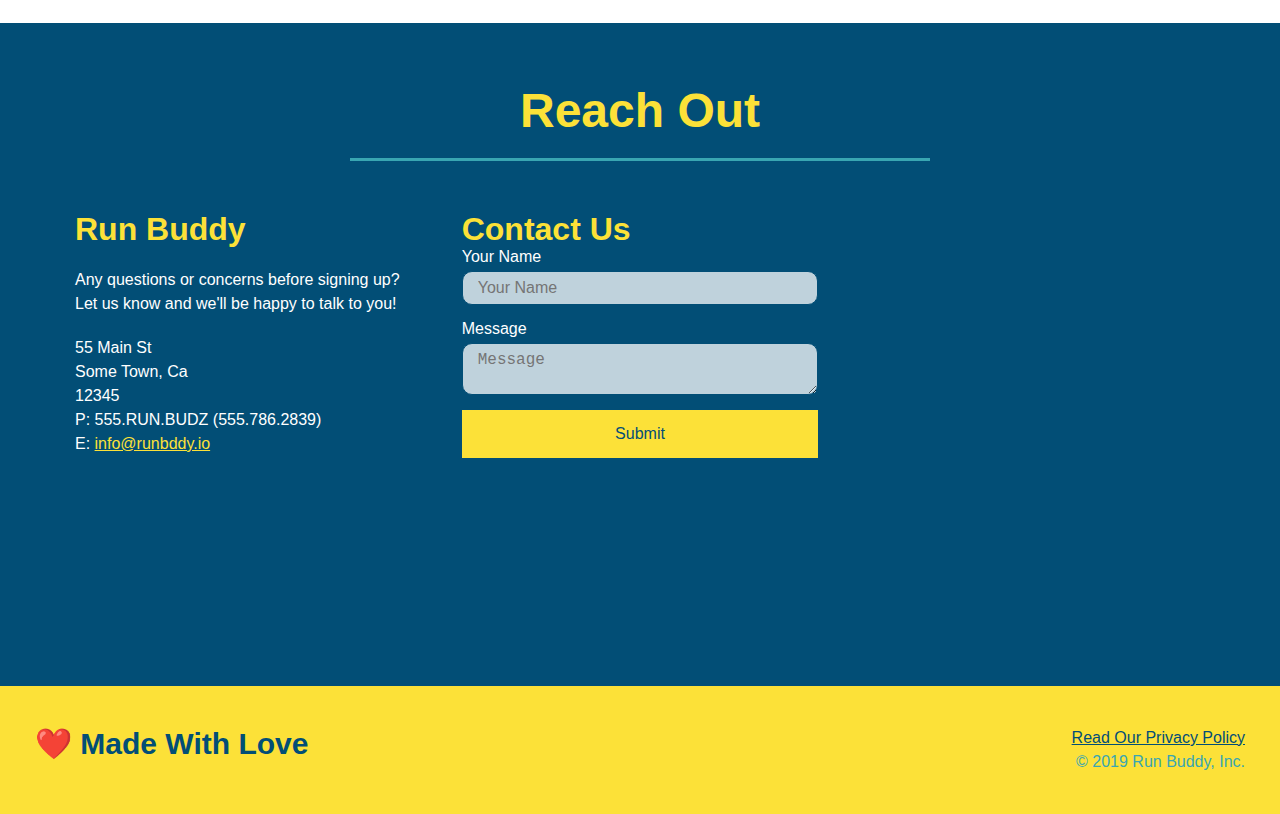
==== commit 7e342a4c: "final css touches" ====
--- a/index.html
+++ b/index.html
@@ -56,18 +56,22 @@
                 <label for="phone">Enter a telephone number:</label>
                 <input type="tel" placeholder="Phone Number" name="phone" id="phone" class="form-input" />
 
-                <p>Have you worked out with a trainer before?
-                    <input type="radio" name="trainer-confirm" id="trainer-yes" />
-                    <label for="trainer-yes">Yes</label>
-
-                    <input type="radio" name="trainer-confirm" id="trainer-no" />
-                    <label for="trainer-no">No</label>
+                <p>
+                    Have you worked out with a trainer before?
+                    <span class="radio-wrapper">
+                        <input type="radio" name="trainer-confirm" id="trainer-yes" />
+                        <label for="trainer-yes">Yes</label>
+                    </span>
+                    <span class="radio-wrapper">
+                        <input type="radio" name="trainer-confirm" id="trainer-no" />
+                        <label for="trainer-no">No</label>
+                    </span>
                 </p>
                 <p>
-                    <label for="checkbox">
-                        I acknowledge that I am at least 18 years of age.
-                    </label>
-                    <input type="checkbox" name="age-confirm" id="checkbox" />
+                    <span class="checkbox-wrapper">
+                        <input type="checkbox" name="age-confirm" id="checkbox" />
+                        <label for="checkbox"> I acknowledge that I am at least 18 years of age.</label>
+                    </span>
                 </p>
                 <button type="submit">
                     Get running!
@@ -215,7 +219,7 @@
                     <br />
                     Let us know and we'll be happy to talk to you!
                 </p>
-                
+
                 <address>
                     55 Main St <br />
                     Some Town, Ca <br />
@@ -237,7 +241,7 @@
                     <button type="submit">Submit</button>
                 </form>
             </div>
-            
+
             <iframe
                 src="https://www.google.com/maps/embed?pb=!1m18!1m12!1m3!1d3237.17334100823!2d-78.83972308459718!3d35.77111813264415!2m3!1f0!2f0!3f0!3m2!1i1024!2i768!4f13.1!3m3!1m2!1s0x89acf29d8d67847f%3A0x60f38604869093eb!2s402%20Heathridge%20Ln%2C%20Cary%2C%20NC%2027513!5e0!3m2!1sen!2sus!4v1649623286632!5m2!1sen!2sus"
                 style="border:0;" allowfullscreen="" loading="lazy" referrerpolicy="no-referrer-when-downgrade">
--- a/assets/css/style.css
+++ b/assets/css/style.css
@@ -1,3 +1,10 @@
+/*variables*/
+:root {
+    --primary-color: #fce138;
+    --secondary-color: #024e76;
+    --tertiary-color: #39a6b2;
+}
+
 /*whole page reformatting*/
 * {
     margin: 0;
@@ -7,29 +14,39 @@
 
 /*formatting for body*/
 body {
-    color: #39a6b2;
+    color: var(--tertiary-color);
     font-family: Helvetica, Arial, sans-serif;
 }
 
 /*formatting for header*/
 header {
+    position: -webkit-sticky;
+    position: sticky;
+    top: 0;
+    background-image: url("../images/hero-bg.jpg");
+    background-size: cover;
+    background-position: center;
+    background-attachment: fixed;
+    background-position: 80%;
     display: flex;
     justify-content: space-between;
     flex-wrap: wrap;
     padding: 20px 35px;
-    background-color: #39a6b2;
+    background-color: var(--tertiary-color);
+    z-index: 9999;
 }
 
 header h1 {
     font-weight: bold;
     font-size: 36px;
-    color: #fce138;
+    color: var(--primary-color);
     margin: 0;
+    text-shadow: 0 0 10px rgba(0, 0, 0, 0.5);
 }
 
 header a {
     text-decoration: none;
-    color: #fce138;
+    color: var(--primary-color);
 }
 
 header nav {
@@ -48,6 +65,14 @@
     padding: 10px 15px;
     font-weight: lighter;
     font-size: 1.55vw;
+    text-shadow: 0 0 10px rgba(0, 0, 0, 0.5);
+}
+
+header nav ul li a:hover {
+    background: var(--primary-color);
+    color: var(--secondary-color);
+    border-radius: 15px;
+    text-shadow: none;
 }
 
 /*formatting for homepage hero section*/
@@ -58,6 +83,8 @@
     background-image: url("../images/hero-bg.jpg");
     background-size: cover;
     background-position: center;
+    background-attachment: fixed;
+    background-position: 80%;
 }
 
 .hero-cta {
@@ -72,16 +99,19 @@
 .hero-cta h2 {
     font-style: italic;
     font-size: 55px;
-    color: #fce138;
+    color: var(--primary-color);
+    text-shadow: 0 0 10px rgba(0, 0, 0, 0.5);
 }
 
 .hero-form {
-    border: solid 3px #024e76;
-    background-color: #fce138;
+    border: solid 3px var(--secondary-color);
+    background-color: rgba(252, 225, 56, 0.8);
     padding: 20px;
-    color: #024e76;
+    color: var(--secondary-color);
     width: 40%;
     margin: 3.5%;
+    box-shadow: 0 0 10px rgba(0, 0, 0, 0.5);
+    border-radius: 15px;
 }
 
 .hero-form h3 {
@@ -94,13 +124,20 @@
 }
 
 .form-input {
-    border: 1px solid #024e76;
+    border: 1px solid var(--secondary-color);
     display: block;
     padding: 7px 15px;
     font-size: 16px;
-    color: #024e76;
+    color: var(--secondary-color);
     width: 100%;
     margin-bottom: 15px;
+    border-radius: 10px;
+    background-color: rgba(255, 255, 255, 0.75);
+}
+
+.form-input:focus {
+    background-color: rgba(255, 255, 255, 1);
+    outline: none;
 }
 
 .hero-form label {
@@ -108,17 +145,85 @@
 }
 
 .hero-form button {
-    background-color: #024e76;
-    color: #fce138;
+    background-color: var(--secondary-color);
+    color: var(--primary-color);
     border: none;
     padding: 10px 20px;
     font-size: 16px;
+    border-radius: 10px;
+}
+
+.hero-form button:hover {
+    background-color: var(--tertiary-color);
+}
+
+.checkbox-wrapper input,
+.radio-wrapper input {
+    opacity: 0;
+}
+
+.checkbox-wrapper label,
+.radio-wrapper label {
+    position: relative;
+    left: 10px;
+    margin: 10px;
+    line-height: 1.6;
+}
+
+.checkbox-wrapper label::before,
+.radio-wrapper label::before {
+    content: "";
+    height: 20px;
+    width: 20px;
+    background: rgba(255, 255, 255, 0.75);
+    border: 1px solid var(--secondary-color);
+    position: absolute;
+    top: -4px;
+    left: -30px;
+}
+
+.radio-wrapper label::before {
+    border-radius: 50%;
+}
+
+.radio-wrapper label::after {
+    content: "";
+    width: 20px;
+    height: 20px;
+    border-radius: 50%;
+    background: var(--secondary-color);
+    position: absolute;
+    left: -29px;
+    top: -3px;
+    background-image: radial-gradient(circle, var(--tertiary-color), var(--secondary-color));
+}
+
+.checkbox-wrapper label::after {
+    content: "";
+    height: 6px;
+    width: 14px;
+    border-left: 2px solid var(--secondary-color);
+    border-bottom: 2px solid var(--secondary-color);
+    position: absolute;
+    left: -26px;
+    top: 1px;
+    transform: rotate(-58deg);
+}
+
+.checkbox-wrapper input+label::after,
+.radio-wrapper input+label::after {
+    content: none;
+}
+
+.checkbox-wrapper input:checked+label::after,
+.radio-wrapper input:checked+label::after {
+    content: "";
 }
 
 /*sections general formatting*/
 .section-title {
     font-size: 48px;
-    color: #024e76;
+    color: var(--secondary-color);
     border-bottom: 3px solid;
     padding-bottom: 20px;
     text-align: center;
@@ -127,11 +232,11 @@
 }
 
 .primary-border {
-    border-color: #fce138;
+    border-color: var(--primary-color);
 }
 
 .secondary-border {
-    border-color: #39a6b2;
+    border-color: var(--tertiary-color);
 }
 
 .flex-row {
@@ -142,7 +247,7 @@
 .intro p {
     margin: 0 auto;
     line-height: 1.7;
-    color: #39a6b2;
+    color: var(--tertiary-color);
     width: 80%;
     font-size: 20px;
     text-align: center;
@@ -150,22 +255,25 @@
 
 /*formatting for What You Do*/
 .steps {
-    background-color: #fce138;
+    background-color: var(--primary-color);
 }
 
 .step {
     margin: 50px auto;
     padding-bottom: 50px;
     width: 80%;
-    border-bottom: 1px solid #39a6b2;
     display: flex;
     flex-wrap: wrap;
     align-items: center;
     justify-content: space-between;
 }
 
+.step:not(:last-child) {
+    border-bottom: 1px solid var(--tertiary-color);
+}
+
 .step h3 {
-    color: #024e76;
+    color: var(--secondary-color);
     font-size: 46px;
     flex: 1 30%;
 }
@@ -191,14 +299,14 @@
 }
 
 .step-text p {
-    color: #39a6b2;
+    color: var(--tertiary-color);
     font-size: 18px;
 }
 
 .step-text h4 {
     font-size: 26px;
     line-height: 1.5;
-    color: #024e76;
+    color: var(--secondary-color);
 }
 
 /*formatting for trainers*/
@@ -212,8 +320,8 @@
 
 .trainer {
     margin: 20px;
-    background: #024e76;
-    color: #fce138;
+    background: var(--secondary-color);
+    color: var(--primary-color);
     flex: 1;
 }
 
@@ -250,11 +358,11 @@
 
 /*formatting for contact section*/
 .contact {
-    background-color: #024e76;
+    background-color: var(--secondary-color);
 }
 
 .contact h2 {
-    color: #fce138;
+    color: var(--primary-color);
 }
 
 .contact-info {
@@ -273,7 +381,7 @@
 }
 
 .contact-info h3 {
-    color: #fce138;
+    color: var(--primary-color);
     font-size: 32px;
 }
 
@@ -286,7 +394,7 @@
 }
 
 .contact-info a {
-    color: #fce138;
+    color: var(--primary-color);
 }
 
 .contact-info iframe {
@@ -295,38 +403,51 @@
 
 .contact-form input,
 .contact-form textarea {
-    border: 1px solid #024e76;
+    border: 1px solid var(--secondary-color);
     display: block;
     padding: 7px 15px;
     font-size: 16px;
-    color: #024e76;
+    color: var(--secondary-color);
     width: 100%;
     margin-bottom: 15px;
     margin-top: 5px;
+    border-radius: 10px;
+    background-color: rgba(255, 255, 255, 0.75);
+}
+
+.contact-form input:focus,
+.contact-form textarea:focus {
+    background-color: rgba(255, 255, 255, 1);
+    outline: none;
 }
 
 .contact-form button {
     width: 100%;
     border: none;
-    background: #fce138;
-    color: #024e76;
+    background: var(--primary-color);
+    color: var(--secondary-color);
     text-align: center;
     padding: 15px 0;
     font-size: 16px;
 }
 
+.contact-form button:hover {
+    color: var(--primary-color);
+    background: var(--tertiary-color);
+}
+
 /*formatting for footer*/
 footer {
     display: flex;
     justify-content: space-between;
     flex-wrap: wrap;
-    background: #fce138;
+    background: var(--primary-color);
     width: 100%;
     padding: 40px 35px;
 }
 
 footer h2 {
-    color: #024e76;
+    color: var(--secondary-color);
     font-size: 30px;
     margin: 0;
 }
@@ -337,7 +458,7 @@
 }
 
 footer a {
-    color: #024e76;
+    color: var(--secondary-color);
 }
 
 /*all section elements styling*/
@@ -350,6 +471,7 @@
     header {
         padding-bottom: 0;
         justify-content: center;
+        position: relative;
     }
 
     header h1 {
@@ -367,12 +489,14 @@
         font: 20px;
     }
 
-    footer h2, footer div {
+    footer h2,
+    footer div {
         text-align: center;
         width: 100%;
     }
 
-    .hero-cta, .hero-form {
+    .hero-cta,
+    .hero-form {
         width: 100%;
     }
 
@@ -444,7 +568,7 @@
         text-align: center;
     }
 
-    .contact-info > * {
+    .contact-info>* {
         flex: 0 100%;
     }
 
